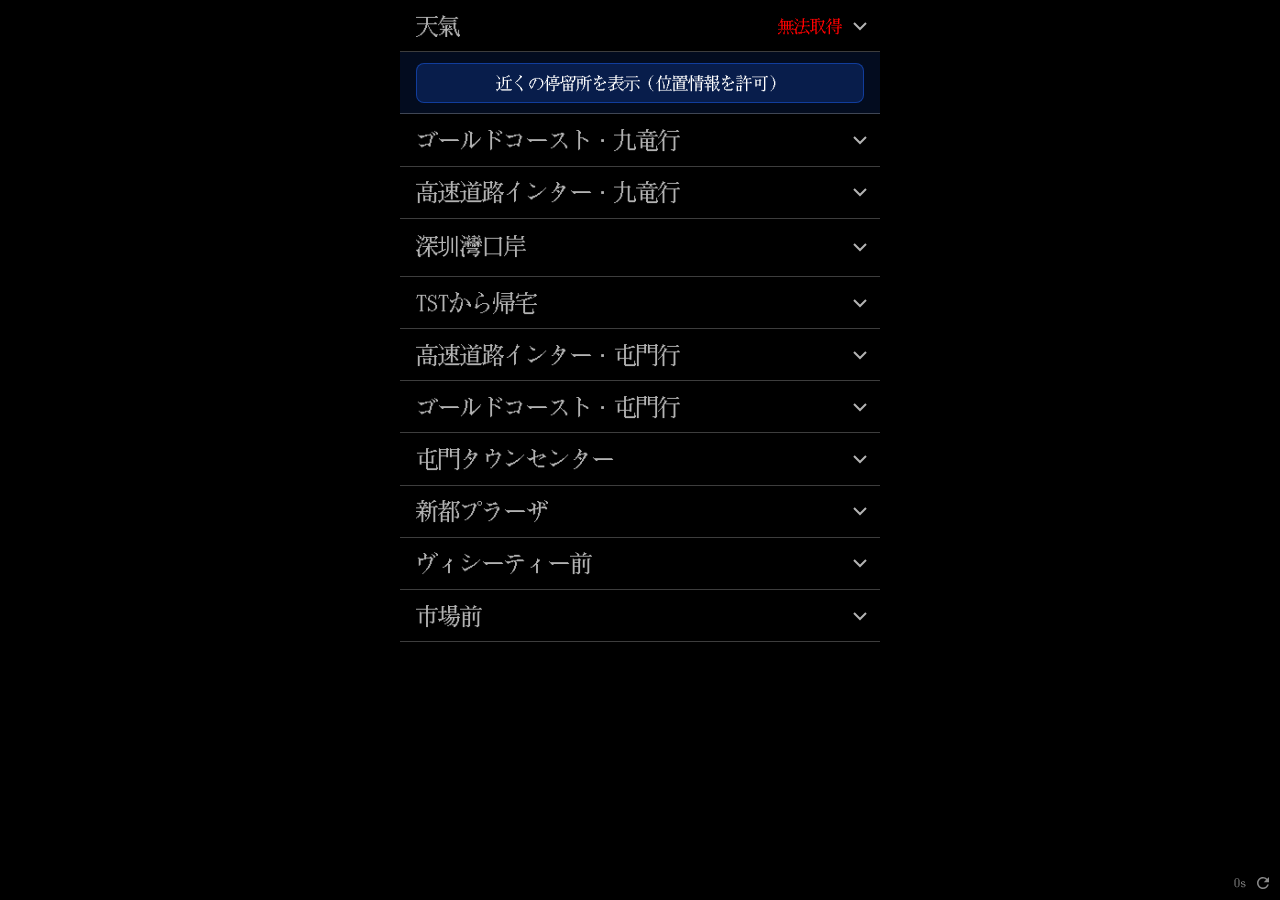
==== index.html @ afcddfb9 "Add debug build number stamp on the home page. Generate build-info.json on deploy and local dev serv" ====
<!DOCTYPE html>
<html lang="ja" data-max-etas="6">
<head>
  <meta charset="UTF-8">
  <meta name="viewport" content="width=device-width, initial-scale=1.0, viewport-fit=cover">
  <meta name="description" content="バス・小巴・接駁・天気。ゴールドコースト周辺の出かけ情報">
  <meta name="theme-color" content="#000000">
  <meta name="apple-mobile-web-app-capable" content="yes">
  <meta name="apple-mobile-web-app-status-bar-style" content="black-translucent">
  <meta name="apple-mobile-web-app-title" content="ゴールドコースト">
  <meta name="mobile-web-app-capable" content="yes">
  <title>ゴールドコースト</title>
  <link rel="manifest" href="manifest.json">
  <link rel="icon" type="image/png" sizes="192x192" href="icons/icon-192.png">
  <link rel="apple-touch-icon" href="icons/apple-touch-icon.png">
  <link rel="stylesheet" href="css/style.css">
</head>
<body>
  <section id="weather-section" class="weather-section" aria-live="polite"></section>

  <div id="location-prompt" class="location-prompt" hidden>
    <button id="location-prompt-btn" type="button" class="location-prompt-btn">
      近くの停留所を表示（位置情報を許可）
    </button>
  </div>

  <main id="groups" class="groups" aria-live="polite"></main>

  <footer class="refresh-bar">
    <span id="refresh-timer" class="refresh-timer">0s</span>
    <button id="refresh-btn" class="refresh-btn" type="button" aria-label="更新">
      <svg width="18" height="18" viewBox="0 0 24 24" fill="currentColor" aria-hidden="true">
        <path d="M17.65 6.35A7.958 7.958 0 0 0 12 4c-4.42 0-7.99 3.58-7.99 8s3.57 8 7.99 8c3.73 0 6.84-2.55 7.73-6h-2.08A5.99 5.99 0 0 1 12 18c-3.31 0-6-2.69-6-6s2.69-6 6-6c1.66 0 3.14.69 4.22 1.78L13 11h7V4l-2.35 2.35z"/>
      </svg>
    </button>
  </footer>

  <span id="build-stamp" class="build-stamp" aria-hidden="true"></span>

  <script src="js/register-sw.js"></script>
  <script src="js/app.js" type="module"></script>
</body>
</html>
---- css/style.css ----
@font-face {
  font-family: 'Hibiya24';
  src: url('../fonts/Hibiya24.ttf') format('truetype');
  font-weight: normal;
  font-style: normal;
  font-display: swap;
}

*,
*::before,
*::after {
  box-sizing: border-box;
}

:root {
  --bg: #000;
  --white: #fff;
  --white-70: rgba(255, 255, 255, 0.7);
  --white-54: rgba(255, 255, 255, 0.54);
  --white-38: rgba(255, 255, 255, 0.38);
  --border: rgba(255, 255, 255, 0.24);
  --kmb: #ff0000;
  --mtr: #0050ff;
  --gmb: #00ff00;
  --nwfb: #ffff00;
  --socif: #00d4ff;
  --scheduled: #1e64ff;
  --error: #ff0000;
  --eta-normal: #ffff80;
  --dest: #f67f02;
  --safe-top: env(safe-area-inset-top, 0px);
  --safe-bottom: env(safe-area-inset-bottom, 0px);
}

html {
  -webkit-text-size-adjust: 100%;
  /* Disable double-tap zoom while preserving pinch-to-zoom */
  touch-action: manipulation;
}

body {
  margin: 0;
  min-height: 100dvh;
  font-family: 'Hibiya24', serif;
  background: var(--bg);
  color: var(--white);
  line-height: 1.2;
  padding-top: var(--safe-top);
  padding-bottom: calc(48px + var(--safe-bottom));
  -webkit-font-smoothing: antialiased;
  overscroll-behavior-y: contain;
}

body.pull-active > :not(.pull-refresh):not(.refresh-bar) {
  transform: translateY(var(--pull-offset, 0));
}

body.pull-release > :not(.pull-refresh):not(.refresh-bar) {
  transition: transform 0.18s ease;
}

.pull-refresh {
  position: fixed;
  top: 0;
  left: 0;
  right: 0;
  z-index: 50;
  display: flex;
  align-items: flex-end;
  justify-content: center;
  height: calc(36px + var(--safe-top));
  padding-bottom: 6px;
  padding-top: var(--safe-top);
  color: var(--white-38);
  pointer-events: none;
  opacity: 0;
}

.pull-refresh.visible {
  opacity: 1;
}

.pull-refresh.ready {
  color: var(--white-70);
}

.pull-refresh-icon {
  transform: rotate(var(--pull-deg, 0deg));
  transform-origin: center;
}

.pull-refresh.refreshing .pull-refresh-icon {
  animation: spin 0.6s linear infinite;
}

.page-nav {
  display: flex;
  justify-content: flex-end;
  padding: 0.5rem 1rem 0;
  border-bottom: 1px solid var(--border);
}

.page-nav--back {
  justify-content: flex-start;
  padding: 0.65rem 1rem;
}

.page-nav-link {
  color: var(--white-54);
  font-size: 16px;
  text-decoration: none;
  -webkit-tap-highlight-color: transparent;
}

.page-nav-link:active {
  color: var(--white-70);
}

.page-nav-link--back {
  display: inline-flex;
  align-items: center;
  gap: 0.15rem;
  padding: 0.15rem 0;
}

.page-nav-back-icon {
  flex-shrink: 0;
}

.groups {
  display: flex;
  flex-direction: column;
}

.location-prompt {
  border-bottom: 1px solid var(--border);
  padding: 0.65rem 1rem;
  background: rgba(30, 100, 255, 0.12);
}

.location-prompt-btn {
  width: 100%;
  border: 1px solid rgba(30, 100, 255, 0.45);
  border-radius: 8px;
  padding: 0.7rem 0.85rem;
  background: rgba(30, 100, 255, 0.2);
  color: var(--white);
  font-family: inherit;
  font-size: 16px;
  text-align: center;
  cursor: pointer;
  -webkit-tap-highlight-color: transparent;
}

.location-prompt-btn:active {
  background: rgba(30, 100, 255, 0.32);
}

.location-prompt-btn:disabled {
  opacity: 0.55;
  cursor: default;
}

.group {
  background: var(--bg);
  border-bottom: 1px solid var(--border);
}

.group-header {
  width: 100%;
  display: flex;
  align-items: center;
  gap: 0.5rem;
  padding: 0.85rem 0.5rem 0.85rem 1rem;
  background: var(--bg);
  border: none;
  color: var(--white-70);
  font-family: inherit;
  font-size: 22px;
  font-weight: normal;
  text-align: left;
  cursor: pointer;
  -webkit-tap-highlight-color: transparent;
}

.group.open .group-header {
  color: var(--white);
}

.group-title {
  flex: 1;
  min-width: 0;
}

.group-trailing {
  display: flex;
  align-items: center;
  gap: 0.35rem;
  flex-shrink: 0;
}

.group-distance {
  font-size: 16px;
  color: var(--white-38);
  white-space: nowrap;
}

.group.open .group-distance {
  color: var(--white-54);
}

.chevron {
  flex-shrink: 0;
  width: 24px;
  height: 24px;
  color: var(--white-70);
  transition: transform 0.2s ease;
}

.group.open .chevron {
  transform: rotate(180deg);
}

.group-body {
  display: none;
}

.group.open .group-body {
  display: block;
}

.show-more-btn {
  display: block;
  width: 100%;
  margin: 0.25rem 0 0.5rem;
  padding: 0.65rem 1rem;
  border: none;
  background: transparent;
  color: var(--white-54);
  font-family: inherit;
  font-size: 16px;
  text-align: center;
  cursor: pointer;
  -webkit-tap-highlight-color: transparent;
}

.show-more-btn:active {
  color: var(--white-70);
}

.eta-table {
  width: 100%;
  table-layout: fixed;
  border-collapse: collapse;
  font-family: inherit;
}

.eta-table td {
  border: none;
  padding: 0.35rem 0.15rem;
  vertical-align: middle;
  text-align: center;
}

.col-route { width: 50px; }
.col-express { width: 46px; }
.col-time { width: 86px; }
.col-mins { width: 26px; }
.col-remark { width: 4.5em; min-width: 72px; }

.route-id {
  font-size: 24px;
  line-height: 1.1;
}

.eta-table td.express-cell {
  position: relative;
  padding: 1px 0;
  font-size: 20px;
}

.express-badge {
  position: absolute;
  inset: 1px 0;
  display: flex;
  align-items: center;
  justify-content: center;
  color: #000;
  line-height: 1.15;
}

.eta-time {
  font-size: 20px;
  font-variant-numeric: tabular-nums;
}

.dest-cell {
  font-size: 18px;
  color: var(--dest);
  text-align: left;
  overflow: hidden;
  padding-left: 2px;
  padding-right: 2px;
}

.dest-scroll {
  display: inline-block;
  white-space: nowrap;
  min-width: 4em;
}

.dest-scroll.scroll {
  animation: dest-bounce 6s ease-in-out infinite;
}

.eta-mins {
  font-size: 22px;
  font-variant-numeric: tabular-nums;
  text-align: right;
  padding-right: 3px;
}

.remark-cell {
  font-size: 18px;
  color: var(--white);
  text-align: right;
  overflow: hidden;
  padding-left: 2px;
}

.remark-scroll {
  display: inline-block;
  white-space: nowrap;
  min-width: 4em;
}

.remark-scroll.scroll {
  animation: remark-bounce 6s ease-in-out infinite;
}

@keyframes dest-bounce {
  0%, 15% { transform: translateX(0); }
  45%, 55% { transform: translateX(var(--scroll-offset, 0)); }
  85%, 100% { transform: translateX(0); }
}

@keyframes remark-bounce {
  0%, 15% { transform: translateX(0); }
  45%, 55% { transform: translateX(var(--scroll-offset, 0)); }
  85%, 100% { transform: translateX(0); }
}

.color-kmb { color: var(--kmb); }
.color-mtr { color: var(--mtr); }
.color-gmb { color: var(--gmb); }
.color-nwfb { color: var(--nwfb); }
.color-socif { color: var(--socif); }

.bg-kmb-express { background: rgba(255, 0, 0, 0.63); }
.bg-kmb-local { background: rgba(0, 0, 255, 0.63); }
.bg-mtr { background: rgba(0, 0, 255, 0.63); }
.bg-gmb { background: rgba(0, 255, 0, 0.63); }
.bg-socif { background: rgba(0, 212, 255, 0.63); }
.bg-nwfb { background: rgba(255, 255, 0, 0.63); }
.bg-airport { background: rgba(246, 127, 2, 0.63); }

.eta-scheduled { color: var(--scheduled); }
.eta-error { color: var(--error); }
.eta-normal { color: var(--eta-normal); }

.loading,
.empty,
.error-msg {
  padding: 1.25rem 1rem;
  text-align: center;
  color: var(--white-54);
  font-size: 18px;
}

.error-msg {
  color: var(--error);
}

.refresh-bar {
  position: fixed;
  bottom: 0;
  left: 0;
  right: 0;
  display: flex;
  align-items: center;
  justify-content: flex-end;
  gap: 8px;
  padding: 8px 8px calc(8px + var(--safe-bottom));
  pointer-events: none;
}

.build-stamp {
  position: fixed;
  left: 8px;
  bottom: calc(8px + var(--safe-bottom));
  font-size: 10px;
  line-height: 1.2;
  color: var(--white-54);
  font-variant-numeric: tabular-nums;
  pointer-events: none;
  z-index: 1;
}

.refresh-timer {
  font-size: 12px;
  color: var(--white-54);
  font-variant-numeric: tabular-nums;
  pointer-events: none;
}

.refresh-btn {
  display: flex;
  align-items: center;
  justify-content: center;
  padding: 0;
  border: none;
  background: none;
  color: var(--white-54);
  cursor: pointer;
  pointer-events: auto;
  -webkit-tap-highlight-color: transparent;
}

.refresh-btn:active {
  color: var(--white-70);
}

.refresh-btn.spinning svg {
  animation: spin 0.6s linear;
}

@keyframes spin {
  to { transform: rotate(360deg); }
}

.weather-section {
  background: var(--bg);
  border-bottom: 1px solid var(--border);
}

.weather-section .group-title {
  flex: 1 1 auto;
  min-width: 0;
  overflow: hidden;
  text-overflow: ellipsis;
  white-space: nowrap;
}

.weather-section .group-trailing {
  flex: 0 0 auto;
  justify-content: flex-end;
}

.weather-preview {
  font-size: 16px;
  color: var(--white-38);
  white-space: nowrap;
  flex-shrink: 0;
}

.weather-section.open .weather-preview {
  color: var(--white-54);
}

.weather-preview-severe {
  color: var(--error);
}

.weather-body .weather-location-en {
  margin: 0;
  padding: 0 1rem;
  font-size: 16px;
  color: var(--white-38);
}

.weather-section > .weather-desc {
  margin: 0;
  padding: 0.35rem 1rem 0.5rem;
  font-size: 18px;
  color: var(--white-70);
  line-height: 1.35;
}

.weather-body .weather-note {
  margin: 0;
  padding: 0.25rem 1rem 0;
  font-size: 14px;
  color: var(--white-38);
}

.weather-loading,
.weather-error {
  padding: 1rem;
}

.weather-summary {
  display: grid;
  grid-template-columns: 1fr 1fr;
  border-top: 1px solid var(--border);
  margin-top: 0.5rem;
}

.weather-stat {
  padding: 0.6rem 1rem;
  border-right: 1px solid var(--border);
  border-bottom: 1px solid var(--border);
}

.weather-stat:nth-child(2n) {
  border-right: none;
}

.weather-stat-label {
  font-size: 14px;
  color: var(--white-38);
}

.weather-stat-value {
  margin-top: 0.15rem;
  font-size: 22px;
  font-variant-numeric: tabular-nums;
  color: var(--white);
}

.weather-stat-emphasis .weather-stat-value {
  color: var(--eta-normal);
}

.weather-details {
  padding: 0.55rem 1rem 0.75rem;
}

.weather-detail-row {
  display: flex;
  gap: 0.75rem;
  justify-content: space-between;
  align-items: flex-start;
  padding: 0.2rem 0;
  font-size: 16px;
}

.weather-detail-label {
  flex-shrink: 0;
  color: var(--white-54);
}

.weather-detail-value {
  text-align: right;
  color: var(--white-70);
}

.weather-warnings {
  margin-top: 0.45rem;
  padding-top: 0.45rem;
  border-top: 1px solid var(--border);
}

.weather-warn-chips {
  display: flex;
  flex-wrap: wrap;
  gap: 0.35rem;
  margin-top: 0.35rem;
}

.weather-warn-chip {
  font-size: 15px;
  color: var(--white-70);
}

.weather-warn-chip-clear {
  color: var(--white-38);
}

.weather-warn-chip-severe {
  color: var(--error);
}

.weather-alert-list {
  margin: 0.35rem 0 0;
  padding-left: 1.1rem;
  font-size: 14px;
  color: var(--white-54);
  line-height: 1.35;
}

.weather-meta {
  display: flex;
  flex-wrap: wrap;
  gap: 0.5rem 1rem;
  margin-top: 0.5rem;
  font-size: 12px;
  color: var(--white-38);
}

.weather-meta-partial {
  color: var(--dest);
}

.eta-row-clickable {
  cursor: pointer;
  -webkit-tap-highlight-color: transparent;
}

.eta-row-clickable:active {
  background: rgba(255, 255, 255, 0.06);
}

/* Bus route detail page — content fills to screen bottom; safe area is scroll padding only */
.bus-detail-page {
  display: flex;
  flex-direction: column;
  height: 100dvh;
  overflow: hidden;
  padding-top: var(--safe-top);
  padding-bottom: 0;
}

.bus-detail-header {
  flex-shrink: 0;
  border-bottom: 1px solid var(--border);
}

.bus-detail-nav {
  justify-content: space-between;
  align-items: center;
  border-bottom: none;
  gap: 0.75rem;
  padding-bottom: 0;
}

.bus-detail-actions {
  display: flex;
  align-items: center;
  gap: 0.9rem;
}

.bus-detail-title {
  margin: 0;
  padding: 0.35rem 1rem 0.75rem;
  font-size: 18px;
  font-weight: normal;
  color: var(--white);
  line-height: 1.3;
}

.bus-detail-action-btn {
  display: inline-flex;
  align-items: center;
  border: none;
  background: none;
  padding: 0.15rem 0;
  font: inherit;
  cursor: pointer;
  -webkit-tap-highlight-color: transparent;
}

.bus-map-wrap {
  position: relative;
  flex-shrink: 0;
  z-index: 1;
  border-bottom: 1px solid var(--border);
}

.bus-map {
  height: 33vh;
  min-height: 180px;
  max-height: 280px;
}

.bus-map-locate-btn {
  position: absolute;
  right: 10px;
  bottom: 30px;
  z-index: 1000;
  display: flex;
  align-items: center;
  justify-content: center;
  width: 36px;
  height: 36px;
  padding: 0;
  border: none;
  border-radius: 50%;
  background: rgba(0, 0, 0, 0.72);
  color: var(--white);
  box-shadow: 0 1px 4px rgba(0, 0, 0, 0.45);
  cursor: pointer;
  -webkit-tap-highlight-color: transparent;
}

.bus-map-locate-btn:active {
  background: rgba(40, 40, 40, 0.92);
}

.bus-map-locate-btn:disabled {
  opacity: 0.55;
  cursor: default;
}

.bus-map .leaflet-control-attribution {
  background: rgba(0, 0, 0, 0.65);
  color: var(--white-54);
}

.bus-map .leaflet-control-attribution img {
  vertical-align: middle;
  margin-right: 4px;
}

.bus-map .leaflet-control-attribution a {
  color: var(--white-70);
}

.bus-stops {
  flex: 1;
  min-height: 0;
  overflow-y: auto;
  -webkit-overflow-scrolling: touch;
  overscroll-behavior: contain;
  display: flex;
  flex-direction: column;
  padding-bottom: calc(40px + var(--safe-bottom));
}

.bus-stop {
  border-bottom: 1px solid var(--border);
  background: var(--bg);
}

.bus-stop-current {
  background: rgba(30, 100, 255, 0.15);
}

.bus-stop-closest {
  background: rgba(0, 200, 80, 0.1);
}

.bus-stop-next:not(.bus-stop-closest) {
  background: rgba(0, 200, 80, 0.08);
}

.bus-stop-header {
  width: 100%;
  display: flex;
  align-items: center;
  gap: 0.75rem;
  padding: 0.65rem 0.75rem 0.65rem 1rem;
  border: none;
  background: transparent;
  color: var(--white);
  font-family: inherit;
  text-align: left;
  cursor: pointer;
  -webkit-tap-highlight-color: transparent;
}

.bus-stop-num {
  flex-shrink: 0;
  width: 32px;
  height: 32px;
  display: flex;
  align-items: center;
  justify-content: center;
  border-radius: 50%;
  border: 2px solid rgba(255, 255, 255, 0.35);
  background: rgba(255, 255, 255, 0.12);
  font-size: 14px;
  font-weight: bold;
  color: var(--white-70);
}

.bus-stop-num-current {
  border-color: #4d9fff;
  background: var(--scheduled);
  color: var(--white);
}

.bus-stop-num-closest,
.bus-stop-num-next {
  border-color: #4dff80;
  background: #00a040;
  color: var(--white);
}

.bus-stop-info {
  flex: 1;
  min-width: 0;
}

.bus-stop-badges {
  display: flex;
  gap: 0.35rem;
  margin-bottom: 0.15rem;
}

.bus-stop-badge {
  display: inline-block;
  padding: 0.1rem 0.4rem;
  border-radius: 4px;
  font-size: 10px;
  font-weight: bold;
  color: var(--white);
}

.bus-stop-badge-current {
  background: var(--scheduled);
}

.bus-stop-badge-closest,
.bus-stop-badge-next {
  background: #00a040;
}

.bus-stop-name {
  display: block;
  font-size: 16px;
  line-height: 1.3;
  color: var(--white-70);
}

.bus-timetable-panel {
  flex-shrink: 0;
  padding: 0.75rem 1rem 0.85rem;
  border-bottom: 1px solid var(--border);
  background: rgba(255, 255, 255, 0.04);
}

.bus-timetable-panel-head {
  display: flex;
  align-items: baseline;
  justify-content: space-between;
  gap: 0.75rem;
  margin-bottom: 0.5rem;
}

.bus-timetable-title {
  margin: 0;
  font-size: 14px;
  color: var(--white);
}

.bus-timetable-subtitle {
  font-size: 12px;
  color: var(--white-54);
}

.bus-timetable-list {
  display: grid;
  gap: 0.35rem;
}

.bus-timetable-row {
  display: grid;
  grid-template-columns: minmax(0, 1fr) auto;
  gap: 0.75rem;
  padding: 0.4rem 0.5rem;
  border-radius: 8px;
  background: rgba(255, 255, 255, 0.05);
  font-size: 14px;
}

.bus-timetable-range {
  color: var(--white);
  font-variant-numeric: tabular-nums;
}

.bus-timetable-headway {
  color: #ffde59;
  font-variant-numeric: tabular-nums;
}

.bus-stop-current .bus-stop-name,
.bus-stop-closest .bus-stop-name,
.bus-stop-next .bus-stop-name {
  color: var(--white);
  font-weight: bold;
}

.bus-stop-chevron {
  flex-shrink: 0;
  width: 20px;
  height: 20px;
  color: var(--white-54);
  transition: transform 0.2s ease;
}

.bus-stop.open .bus-stop-chevron {
  transform: rotate(180deg);
}

.bus-stop-body {
  padding: 0 0.75rem 0.75rem 3.75rem;
}

.bus-stop-empty {
  padding: 0.75rem 0;
  color: var(--white-54);
  font-size: 14px;
}

.bus-eta-item {
  display: flex;
  align-items: center;
  gap: 0.5rem;
  margin-top: 0.35rem;
  padding: 0.5rem 0.65rem;
  border-radius: 8px;
  border: 1px solid rgba(255, 255, 255, 0.2);
  background: rgba(255, 255, 255, 0.08);
  font-size: 14px;
}

.bus-eta-item.eta-scheduled {
  border-color: var(--scheduled);
  background: rgba(30, 100, 255, 0.2);
}

.bus-eta-item.eta-error {
  border-color: var(--error);
  background: rgba(255, 0, 0, 0.15);
}

.bus-eta-mins {
  flex-shrink: 0;
  min-width: 50px;
  padding: 0.2rem 0.4rem;
  border-radius: 6px;
  background: #c0c000;
  color: #000;
  font-size: 16px;
  font-weight: bold;
  text-align: center;
}

.bus-eta-item.eta-scheduled .bus-eta-mins {
  background: var(--scheduled);
  color: var(--white);
}

.bus-eta-item.eta-error .bus-eta-mins {
  background: var(--error);
  color: var(--white);
}

.bus-eta-remark {
  flex: 1;
  min-width: 0;
  color: var(--white-70);
}

.bus-eta-item.eta-error .bus-eta-remark {
  color: #ff8080;
}

.bus-eta-location {
  flex: 1;
  min-width: 0;
  color: var(--white-70);
  font-size: 12px;
  white-space: nowrap;
  overflow: hidden;
  text-overflow: ellipsis;
}

.bus-eta-time {
  flex-shrink: 0;
  color: var(--white-54);
  font-variant-numeric: tabular-nums;
}

.bus-user-marker-wrap {
  background: transparent;
  border: none;
}

.bus-user-marker {
  display: block;
  width: 14px;
  height: 14px;
  border-radius: 50%;
  background: #1e64ff;
  border: 2px solid var(--white);
  box-shadow: 0 0 0 4px rgba(30, 100, 255, 0.35);
}

.bus-vehicle-marker-wrap {
  background: transparent;
  border: none;
}

.bus-vehicle-marker {
  position: relative;
  display: block;
  width: 28px;
  height: 28px;
  filter: drop-shadow(0 1px 3px rgba(0, 0, 0, 0.45));
}

.bus-vehicle-icon {
  display: block;
  width: 28px;
  height: 28px;
  fill: #ffb020;
  stroke: var(--white);
  stroke-width: 1.2;
}

.bus-vehicle-marker.eta-scheduled .bus-vehicle-icon {
  fill: var(--scheduled);
}

.bus-vehicle-marker.eta-error .bus-vehicle-icon {
  fill: #888;
}

.bus-vehicle-num {
  position: absolute;
  top: -3px;
  right: -5px;
  min-width: 14px;
  height: 14px;
  padding: 0 3px;
  border-radius: 7px;
  border: 1.5px solid var(--white);
  background: rgba(0, 0, 0, 0.82);
  color: var(--white);
  font-family: 'Hibiya24', serif;
  font-size: 9px;
  font-weight: bold;
  line-height: 11px;
  text-align: center;
}

.bus-marker-wrap {
  background: transparent;
  border: none;
}

.bus-marker {
  display: flex;
  align-items: center;
  justify-content: center;
  width: 28px;
  height: 28px;
  border-radius: 50%;
  border: 2px solid rgba(255, 255, 255, 0.5);
  background: rgba(80, 80, 80, 0.9);
  color: var(--white);
  font-family: 'Hibiya24', serif;
  font-size: 12px;
  font-weight: bold;
  box-shadow: 0 1px 4px rgba(0, 0, 0, 0.5);
}

.bus-marker-current {
  border-color: #4d9fff;
  background: var(--scheduled);
}

.bus-marker-closest {
  border-color: #4dff80;
  background: #00a040;
}

.leaflet-tooltip {
  font-family: 'Hibiya24', serif;
  font-size: 13px;
  background: rgba(0, 0, 0, 0.85);
  color: var(--white);
  border: 1px solid var(--border);
  border-radius: 4px;
}

.bus-map .bus-stop-tooltip.leaflet-tooltip-top {
  margin-top: 0;
}

.bus-map .bus-stop-tooltip.leaflet-tooltip-top:before {
  border-top-color: rgba(0, 0, 0, 0.85);
}

@media (min-width: 480px) {
  .page-nav,
  .weather-section,
  .location-prompt,
  .groups,
  .bus-detail-header,
  .bus-map-wrap,
  .bus-stops {
    max-width: 480px;
    margin-left: auto;
    margin-right: auto;
  }
}
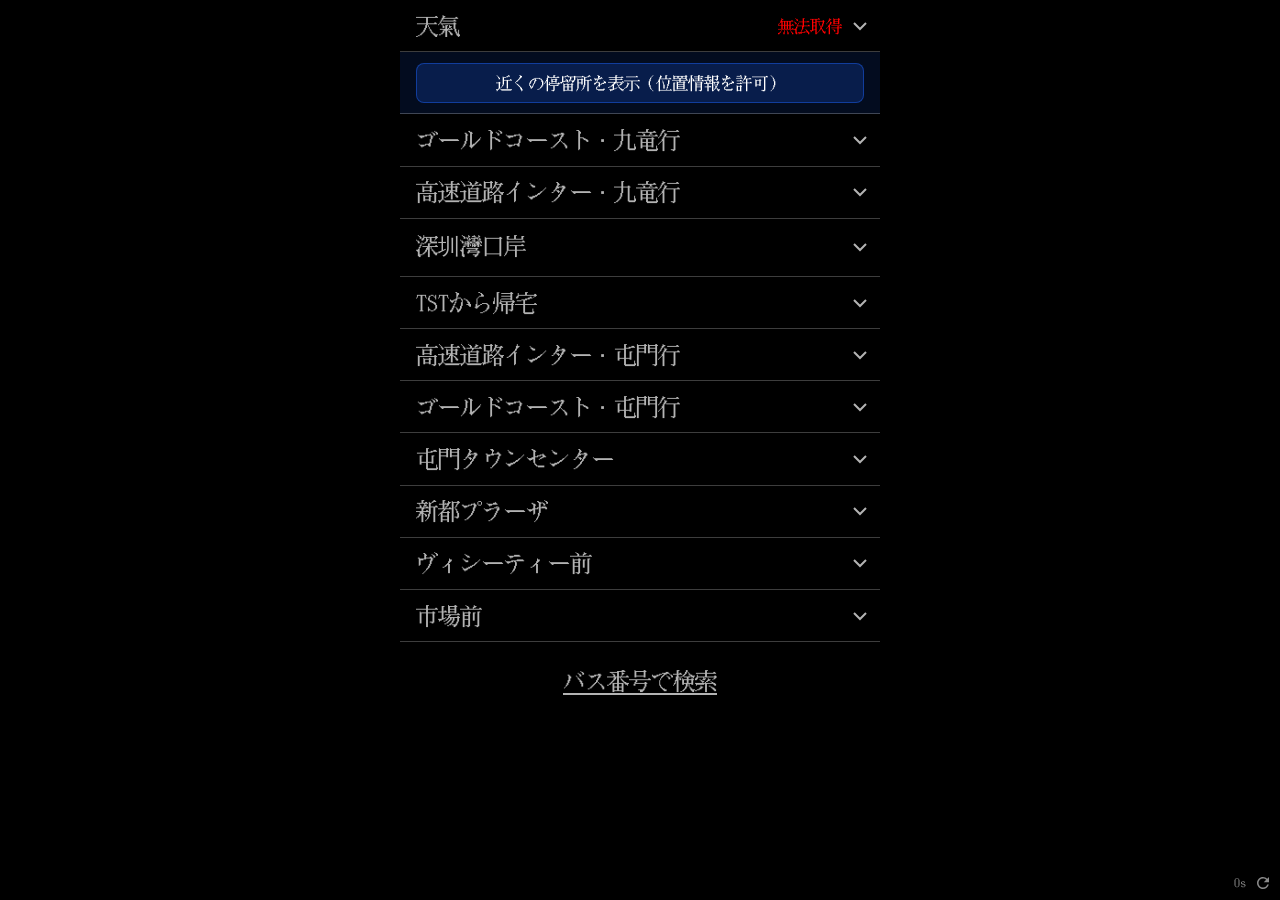
==== commit 9a647f9b: "Add bus route search with multi-operator index and durable caching. Introduce a dedicated search pag" ====
--- a/index.html
+++ b/index.html
@@ -26,6 +26,12 @@
 
   <main id="groups" class="groups" aria-live="polite"></main>
 
+  <div class="route-search-bar">
+    <a href="search.html" class="route-search-open-btn">
+      バス番号で検索
+    </a>
+  </div>
+
   <footer class="refresh-bar">
     <span id="refresh-timer" class="refresh-timer">0s</span>
     <button id="refresh-btn" class="refresh-btn" type="button" aria-label="更新">
@@ -35,7 +41,7 @@
     </button>
   </footer>
 
-  <span id="build-stamp" class="build-stamp" aria-hidden="true"></span>
+  <span id="build-stamp" class="build-stamp" data-build="0" aria-hidden="true"></span>
 
   <script src="js/register-sw.js"></script>
   <script src="js/app.js" type="module"></script>
--- a/css/style.css
+++ b/css/style.css
@@ -222,11 +222,24 @@
 }
 
 .group-body {
-  display: none;
+  display: grid;
+  grid-template-rows: 0fr;
+  transition: grid-template-rows 0.28s ease-out;
 }
 
 .group.open .group-body {
-  display: block;
+  grid-template-rows: 1fr;
+}
+
+.group-body-inner {
+  overflow: hidden;
+  min-height: 0;
+}
+
+@media (prefers-reduced-motion: reduce) {
+  .group-body {
+    transition: none;
+  }
 }
 
 .show-more-btn {
@@ -266,7 +279,7 @@
 .col-express { width: 46px; }
 .col-time { width: 86px; }
 .col-mins { width: 26px; }
-.col-remark { width: 4.5em; min-width: 72px; }
+.col-remark { width: 5.5em; min-width: 88px; }
 
 .route-id {
   font-size: 24px;
@@ -601,6 +614,27 @@
   color: var(--dest);
 }
 
+.weather-hko-btn {
+  display: block;
+  width: 100%;
+  margin: 0;
+  padding: 0.75rem 1rem;
+  border: none;
+  border-top: 1px solid var(--border);
+  background: transparent;
+  color: var(--white-54);
+  font-family: inherit;
+  font-size: 16px;
+  text-align: center;
+  text-decoration: none;
+  cursor: pointer;
+  -webkit-tap-highlight-color: transparent;
+}
+
+.weather-hko-btn:active {
+  color: var(--white-70);
+}
+
 .eta-row-clickable {
   cursor: pointer;
   -webkit-tap-highlight-color: transparent;
@@ -822,30 +856,131 @@
   color: var(--white-70);
 }
 
-.bus-timetable-panel {
-  flex-shrink: 0;
-  padding: 0.75rem 1rem 0.85rem;
-  border-bottom: 1px solid var(--border);
-  background: rgba(255, 255, 255, 0.04);
+.bus-timetable-dialog {
+  border: none;
+  padding: 0;
+  background: transparent;
+  color: inherit;
+  width: 100%;
+  max-width: none;
+  height: 100%;
+  max-height: none;
+  margin: 0;
+  overflow: hidden;
+}
+
+.bus-timetable-dialog[open] {
+  display: flex;
+  flex-direction: column;
+  justify-content: flex-end;
+  padding-top: max(0.75rem, var(--safe-top));
+  padding-bottom: max(0.75rem, var(--safe-bottom));
+}
+
+.bus-timetable-dialog::backdrop {
+  background: rgba(0, 0, 0, 0.72);
+}
+
+.bus-timetable-sheet {
+  display: flex;
+  flex-direction: column;
+  width: 100%;
+  height: min(
+    88dvh,
+    calc(100dvh - 1.5rem - var(--safe-top) - var(--safe-bottom))
+  );
+  max-height: min(
+    88dvh,
+    calc(100dvh - 1.5rem - var(--safe-top) - var(--safe-bottom))
+  );
+  border: 1px solid var(--border);
+  border-radius: 14px;
+  background: var(--bg);
+  overflow: hidden;
+  box-shadow: 0 -10px 40px rgba(0, 0, 0, 0.45);
 }
 
 .bus-timetable-panel-head {
   display: flex;
-  align-items: baseline;
+  align-items: flex-start;
   justify-content: space-between;
   gap: 0.75rem;
-  margin-bottom: 0.5rem;
+  flex-shrink: 0;
+  padding: 0.85rem 0.85rem 0.65rem 1rem;
+  border-bottom: 1px solid var(--border);
+}
+
+.bus-timetable-panel-titles {
+  display: flex;
+  flex-direction: column;
+  gap: 0.15rem;
+  min-width: 0;
 }
 
 .bus-timetable-title {
   margin: 0;
-  font-size: 14px;
+  font-size: 16px;
   color: var(--white);
 }
 
 .bus-timetable-subtitle {
   font-size: 12px;
   color: var(--white-54);
+}
+
+.bus-timetable-close {
+  display: flex;
+  align-items: center;
+  justify-content: center;
+  flex-shrink: 0;
+  width: 32px;
+  height: 32px;
+  margin: -0.15rem -0.15rem 0 0;
+  padding: 0;
+  border: none;
+  border-radius: 50%;
+  background: rgba(255, 255, 255, 0.08);
+  color: var(--white-70);
+  cursor: pointer;
+  -webkit-tap-highlight-color: transparent;
+}
+
+.bus-timetable-close:active {
+  background: rgba(255, 255, 255, 0.16);
+  color: var(--white);
+}
+
+.bus-timetable-body {
+  flex: 1;
+  min-height: 0;
+  overflow-y: auto;
+  -webkit-overflow-scrolling: touch;
+  overscroll-behavior: contain;
+  padding: 0.75rem 1rem;
+}
+
+.bus-timetable-section + .bus-timetable-section {
+  margin-top: 1.1rem;
+  padding-top: 0.9rem;
+  border-top: 1px solid var(--border);
+}
+
+.bus-timetable-section-title {
+  margin: 0 0 0.55rem;
+  font-size: 15px;
+  font-weight: normal;
+  color: #ffde59;
+}
+
+.bus-timetable-subsection-title {
+  margin: 0.75rem 0 0.45rem;
+  font-size: 13px;
+  font-weight: normal;
+  color: var(--white-70);
+}
+
+.bus-timetable-section-title + .bus-timetable-subsection-title {
+  margin-top: 0;
 }
 
 .bus-timetable-list {
@@ -863,6 +998,15 @@
   font-size: 14px;
 }
 
+.bus-timetable-row--current {
+  background: rgba(255, 222, 89, 0.12);
+  box-shadow: inset 0 0 0 1px #ffde59;
+}
+
+.bus-timetable-row--current .bus-timetable-range {
+  color: #ffde59;
+}
+
 .bus-timetable-range {
   color: var(--white);
   font-variant-numeric: tabular-nums;
@@ -893,7 +1037,28 @@
 }
 
 .bus-stop-body {
+  display: grid;
+  grid-template-rows: 0fr;
+  transition: grid-template-rows 0.28s ease-out;
+}
+
+.bus-stop.open .bus-stop-body {
+  grid-template-rows: 1fr;
+}
+
+.bus-stop-body-inner {
+  overflow: hidden;
+  min-height: 0;
+}
+
+.bus-stop.open .bus-stop-body-inner {
   padding: 0 0.75rem 0.75rem 3.75rem;
+}
+
+@media (prefers-reduced-motion: reduce) {
+  .bus-stop-body {
+    transition: none;
+  }
 }
 
 .bus-stop-empty {
@@ -964,6 +1129,17 @@
   white-space: nowrap;
   overflow: hidden;
   text-overflow: ellipsis;
+}
+
+.bus-eta-stops-left {
+  flex-shrink: 0;
+  padding: 0.1rem 0.35rem;
+  border-radius: 4px;
+  background: rgba(255, 255, 255, 0.12);
+  color: var(--white-54);
+  font-size: 11px;
+  font-variant-numeric: tabular-nums;
+  line-height: 1.2;
 }
 
 .bus-eta-time {
@@ -1083,16 +1259,293 @@
   border-top-color: rgba(0, 0, 0, 0.85);
 }
 
+.bus-map .bus-stop-tooltip.leaflet-tooltip-top:before {
+  border-top-color: rgba(0, 0, 0, 0.85);
+}
+
+.route-search-bar {
+  display: flex;
+  justify-content: center;
+  padding: 1.25rem 1rem 0.5rem;
+}
+
+.route-search-open-btn {
+  display: inline-block;
+  border: none;
+  border-radius: 0;
+  padding: 0.35rem 0.5rem;
+  background: none;
+  color: var(--white-70);
+  font-family: inherit;
+  font-size: 22px;
+  line-height: 1.2;
+  text-align: center;
+  text-decoration: underline;
+  text-underline-offset: 0.2em;
+  cursor: pointer;
+  -webkit-tap-highlight-color: transparent;
+}
+
+.route-search-open-btn:active {
+  color: var(--white);
+}
+
+body.route-search-page {
+  display: flex;
+  flex-direction: column;
+  min-height: 100dvh;
+  padding-bottom: 0;
+}
+
+.route-search-page .route-search-header {
+  flex-shrink: 0;
+  border-bottom: 1px solid var(--border);
+}
+
+.route-search-page .route-search-header .page-nav {
+  border-bottom: none;
+  padding-bottom: 0;
+}
+
+.route-search-page .route-search-input {
+  margin: 0 1rem 0.75rem;
+  padding: 0.65rem 0.75rem;
+  border: 1px solid var(--border);
+  border-radius: 8px;
+  font-size: 32px;
+  letter-spacing: 0.06em;
+  color: var(--white);
+  text-align: center;
+  white-space: nowrap;
+  overflow-x: auto;
+  overflow-y: hidden;
+  -webkit-overflow-scrolling: touch;
+}
+
+.route-search-input--empty {
+  font-size: 16px;
+  letter-spacing: normal;
+  color: var(--white-38);
+}
+
+.route-search-main {
+  flex: 1;
+  min-height: 0;
+  display: flex;
+  flex-direction: column;
+  overflow: hidden;
+  padding-bottom: calc(var(--route-search-keyboard-height) + var(--safe-bottom));
+}
+
+.route-search-results {
+  list-style: none;
+  margin: 0;
+  padding: 0;
+  overflow-y: auto;
+  flex: 1;
+  min-height: 0;
+  -webkit-overflow-scrolling: touch;
+  overscroll-behavior: contain;
+}
+
+.route-search-hint {
+  padding: 1.25rem 1rem;
+  text-align: center;
+  color: var(--white-54);
+  font-size: 16px;
+}
+
+.route-search-result {
+  width: 100%;
+  display: flex;
+  align-items: center;
+  gap: 0.75rem;
+  padding: 0.8rem 1rem;
+  border: none;
+  border-bottom: 1px solid var(--border);
+  background: var(--bg);
+  color: var(--white);
+  font-family: inherit;
+  text-align: left;
+  cursor: pointer;
+  -webkit-tap-highlight-color: transparent;
+}
+
+.route-search-result:active,
+.route-search-result--loading {
+  background: rgba(255, 255, 255, 0.06);
+}
+
+.route-search-result-id {
+  flex-shrink: 0;
+  display: flex;
+  flex-direction: column;
+  align-items: center;
+  gap: 0.1rem;
+  min-width: 3.5rem;
+}
+
+.route-search-result-route {
+  font-size: 24px;
+  line-height: 1.1;
+}
+
+.route-search-result-meta {
+  flex: 1;
+  min-width: 0;
+  display: flex;
+  flex-direction: column;
+  gap: 0.15rem;
+}
+
+.route-search-result-op {
+  font-size: 12px;
+  color: var(--white-38);
+  line-height: 1.1;
+  white-space: nowrap;
+}
+
+.route-search-result-dest-row {
+  display: flex;
+  align-items: center;
+  gap: 0.4rem;
+  min-width: 0;
+}
+
+.route-search-result-dest {
+  font-size: 16px;
+  color: var(--dest);
+  white-space: nowrap;
+  overflow: hidden;
+  text-overflow: ellipsis;
+  min-width: 0;
+}
+
+.route-search-result-tag {
+  flex-shrink: 0;
+  padding: 0.1rem 0.35rem;
+  border-radius: 4px;
+  background: rgba(255, 255, 0, 0.25);
+  color: var(--nwfb);
+  font-size: 12px;
+  line-height: 1.2;
+  white-space: nowrap;
+}
+
+.route-search-result-orig {
+  font-size: 13px;
+  color: var(--white-54);
+  white-space: nowrap;
+  overflow: hidden;
+  text-overflow: ellipsis;
+}
+
+.route-search-keyboard {
+  --route-search-key-height: 52px;
+  --route-search-keyboard-rows: 4;
+  --route-search-keyboard-height: calc(var(--route-search-key-height) * var(--route-search-keyboard-rows));
+  position: fixed;
+  left: 0;
+  right: 0;
+  bottom: 0;
+  z-index: 10;
+  display: flex;
+  box-sizing: border-box;
+  height: calc(var(--route-search-keyboard-height) + var(--safe-bottom));
+  padding-bottom: var(--safe-bottom);
+  border-top: 1px solid var(--border);
+  background: #1a1a1a;
+}
+
+.route-search-keyboard-num {
+  flex: 3;
+  display: grid;
+  grid-template-columns: repeat(3, 1fr);
+  grid-template-rows: repeat(4, var(--route-search-key-height));
+}
+
+.route-search-keyboard-alpha {
+  flex: 2;
+  display: grid;
+  grid-template-columns: repeat(2, 1fr);
+  grid-auto-rows: var(--route-search-key-height);
+  align-content: start;
+  max-height: var(--route-search-keyboard-height);
+  overflow-y: auto;
+  overflow-x: hidden;
+  -webkit-overflow-scrolling: touch;
+  overscroll-behavior: contain;
+  border-left: 1px solid var(--border);
+}
+
+.route-search-keyboard-alpha--empty {
+  background: #111;
+}
+
+.route-search-key {
+  display: flex;
+  align-items: center;
+  justify-content: center;
+  min-height: var(--route-search-key-height);
+  height: var(--route-search-key-height);
+  border: none;
+  border-right: 1px solid var(--border);
+  border-bottom: 1px solid var(--border);
+  background: #111;
+  color: var(--white);
+  font-family: inherit;
+  font-size: 22px;
+  cursor: pointer;
+  -webkit-tap-highlight-color: transparent;
+}
+
+.route-search-keyboard-num .route-search-key:nth-last-child(-n+3) {
+  background: #1c1c1c;
+}
+
+.route-search-key:active {
+  background: #2a2a2a;
+}
+
+.route-search-keyboard--disabled {
+  opacity: 0.45;
+  pointer-events: none;
+}
+
+.route-search-key--clear {
+  font-size: 15px;
+  color: var(--white-70);
+}
+
+.route-search-key--backspace {
+  color: var(--white-70);
+}
+
+.route-search-key--backspace svg {
+  display: block;
+}
+
 @media (min-width: 480px) {
   .page-nav,
   .weather-section,
+  .route-search-bar,
   .location-prompt,
   .groups,
   .bus-detail-header,
   .bus-map-wrap,
-  .bus-stops {
+  .bus-stops,
+  .route-search-page .route-search-header,
+  .route-search-main {
     max-width: 480px;
     margin-left: auto;
     margin-right: auto;
   }
-}
+
+  .route-search-keyboard {
+    left: 50%;
+    right: auto;
+    transform: translateX(-50%);
+    width: min(100%, 480px);
+    max-width: 480px;
+  }
+}
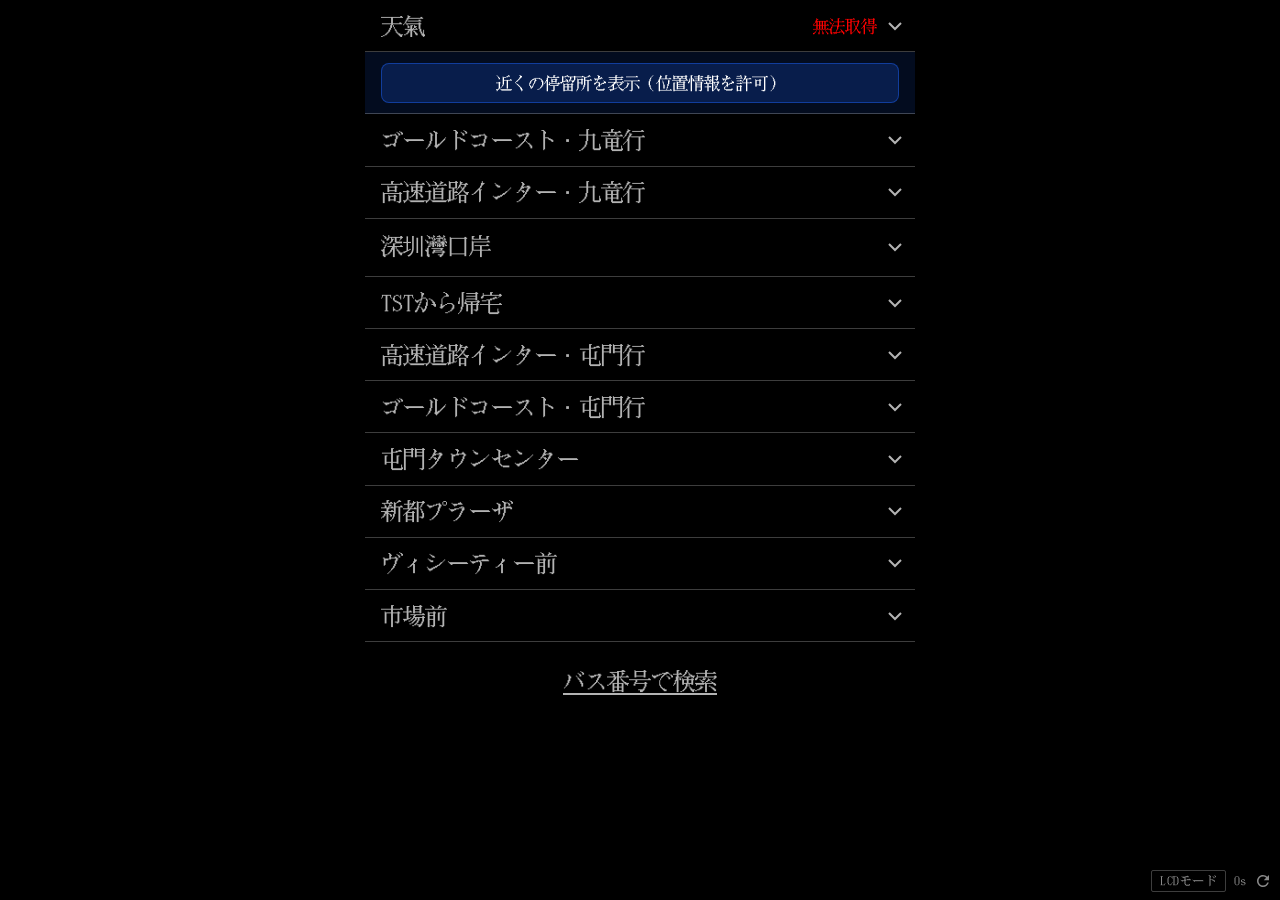
==== commit 5ea7d42f: "Add LCD light theme toggle with full-app moiré panel styling. Persist dark/LCD choice across pages a" ====
--- a/index.html
+++ b/index.html
@@ -5,6 +5,18 @@
   <meta name="viewport" content="width=device-width, initial-scale=1.0, viewport-fit=cover">
   <meta name="description" content="バス・小巴・接駁・天気。ゴールドコースト周辺の出かけ情報">
   <meta name="theme-color" content="#000000">
+  <script>
+    (function () {
+      try {
+        var t = localStorage.getItem('homedashboard-theme');
+        if (t === 'lcd' || t === 'dark') {
+          document.documentElement.dataset.theme = t;
+          var meta = document.querySelector('meta[name="theme-color"]');
+          if (meta) meta.content = t === 'lcd' ? '#b8c4ae' : '#000000';
+        }
+      } catch (e) {}
+    })();
+  </script>
   <meta name="apple-mobile-web-app-capable" content="yes">
   <meta name="apple-mobile-web-app-status-bar-style" content="black-translucent">
   <meta name="apple-mobile-web-app-title" content="ゴールドコースト">
@@ -33,6 +45,7 @@
   </div>
 
   <footer class="refresh-bar">
+    <button id="theme-btn" type="button" class="theme-btn" aria-pressed="false">LCD</button>
     <span id="refresh-timer" class="refresh-timer">0s</span>
     <button id="refresh-btn" class="refresh-btn" type="button" aria-label="更新">
       <svg width="18" height="18" viewBox="0 0 24 24" fill="currentColor" aria-hidden="true">
--- a/css/style.css
+++ b/css/style.css
@@ -13,6 +13,14 @@
 }
 
 :root {
+  --safe-top: env(safe-area-inset-top, 0px);
+  --safe-bottom: env(safe-area-inset-bottom, 0px);
+  --app-max-width: 550px;
+}
+
+html[data-theme="dark"],
+html:not([data-theme]) {
+  color-scheme: dark;
   --bg: #000;
   --white: #fff;
   --white-70: rgba(255, 255, 255, 0.7);
@@ -28,14 +36,130 @@
   --error: #ff0000;
   --eta-normal: #ffff80;
   --dest: #f67f02;
-  --safe-top: env(safe-area-inset-top, 0px);
-  --safe-bottom: env(safe-area-inset-bottom, 0px);
+  --badge-fg: #000;
+  --badge-kmb-express: rgba(255, 0, 0, 0.63);
+  --badge-kmb-local: rgba(0, 0, 255, 0.63);
+  --badge-mtr: rgba(0, 0, 255, 0.63);
+  --badge-gmb: rgba(0, 255, 0, 0.63);
+  --badge-socif: rgba(0, 212, 255, 0.63);
+  --badge-nwfb: rgba(255, 255, 0, 0.63);
+  --badge-airport: rgba(246, 127, 2, 0.63);
+  --loc-prompt-bg: rgba(30, 100, 255, 0.12);
+  --loc-prompt-border: rgba(30, 100, 255, 0.45);
+  --loc-prompt-btn-bg: rgba(30, 100, 255, 0.2);
+  --loc-prompt-btn-bg-active: rgba(30, 100, 255, 0.32);
+  --on-accent: #fff;
+  --stop-current-fill: #1e64ff;
+  --stop-current-edge: #4d9fff;
+  --stop-current-row-bg: rgba(30, 100, 255, 0.15);
+  --stop-proximity-fill: #00a040;
+  --stop-proximity-edge: #4dff80;
+  --stop-proximity-row-bg: rgba(0, 200, 80, 0.1);
+  --stop-proximity-row-bg-soft: rgba(0, 200, 80, 0.08);
+  --marker-default-fill: rgba(80, 80, 80, 0.9);
+  --marker-default-edge: rgba(255, 255, 255, 0.5);
+  --stop-num-default-fill: rgba(255, 255, 255, 0.12);
+  --stop-num-default-edge: rgba(255, 255, 255, 0.35);
+  --tooltip-bg: rgba(0, 0, 0, 0.85);
+  --tooltip-fg: #fff;
+  --tooltip-arrow: rgba(0, 0, 0, 0.85);
+  --chip-on-dark-bg: rgba(0, 0, 0, 0.82);
+  --map-control-bg: rgba(0, 0, 0, 0.72);
+  --map-control-fg: #fff;
+}
+
+html[data-theme="lcd"] {
+  color-scheme: light;
+  --bg-base: #b8c4ae;
+  --bg: transparent;
+  --white: #1c261a;
+  --white-70: #2a3528;
+  --white-54: #3f4a3c;
+  --white-38: #5a6456;
+  --border: rgba(28, 38, 26, 0.32);
+  --kmb: #8f1818;
+  --mtr: #1a4090;
+  --gmb: #0f6020;
+  --nwfb: #5c5600;
+  --socif: #0a5870;
+  --scheduled: #1a4080;
+  --error: #7a2020;
+  --eta-normal: #1a4a28;
+  --dest: #5a4018;
+  --badge-fg: #1c261a;
+  --badge-kmb-express: rgba(120, 28, 28, 0.4);
+  --badge-kmb-local: rgba(26, 64, 144, 0.35);
+  --badge-mtr: rgba(26, 64, 144, 0.35);
+  --badge-gmb: rgba(15, 96, 32, 0.38);
+  --badge-socif: rgba(10, 88, 112, 0.35);
+  --badge-nwfb: rgba(92, 86, 0, 0.38);
+  --badge-airport: rgba(90, 64, 24, 0.42);
+  --loc-prompt-bg: rgba(40, 72, 48, 0.18);
+  --loc-prompt-border: rgba(40, 72, 48, 0.5);
+  --loc-prompt-btn-bg: rgba(50, 80, 55, 0.22);
+  --loc-prompt-btn-bg-active: rgba(50, 80, 55, 0.34);
+  --on-accent: #e8f0e2;
+  --stop-current-fill: #1a4080;
+  --stop-current-edge: #0c2860;
+  --stop-current-row-bg: rgba(26, 64, 128, 0.2);
+  --stop-proximity-fill: #0f6020;
+  --stop-proximity-edge: #084018;
+  --stop-proximity-row-bg: rgba(15, 96, 32, 0.16);
+  --stop-proximity-row-bg-soft: rgba(15, 96, 32, 0.1);
+  --marker-default-fill: #d0dbc8;
+  --marker-default-edge: #2e3c2c;
+  --stop-num-default-fill: rgba(255, 255, 255, 0.42);
+  --stop-num-default-edge: rgba(28, 38, 26, 0.5);
+  --tooltip-bg: rgba(228, 236, 222, 0.96);
+  --tooltip-fg: #1c261a;
+  --tooltip-arrow: rgba(228, 236, 222, 0.96);
+  --chip-on-dark-bg: #1c261a;
+  --map-control-bg: rgba(28, 38, 26, 0.78);
+  --map-control-fg: #e8f0e2;
 }
 
 html {
   -webkit-text-size-adjust: 100%;
   /* Disable double-tap zoom while preserving pinch-to-zoom */
   touch-action: manipulation;
+}
+
+html[data-theme="lcd"] {
+  min-height: 100%;
+  background-color: var(--bg-base);
+}
+
+html[data-theme="lcd"]::before {
+  content: '';
+  position: fixed;
+  inset: 0;
+  z-index: -1;
+  background-color: var(--bg-base);
+  background-image:
+    linear-gradient(180deg, rgba(255, 255, 255, 0.1) 0%, transparent 50%),
+    repeating-linear-gradient(
+      0deg,
+      rgba(0, 0, 0, 0.03) 0,
+      rgba(0, 0, 0, 0.03) 1px,
+      transparent 1px,
+      transparent 3px
+    ),
+    repeating-linear-gradient(
+      90deg,
+      rgba(0, 0, 0, 0.024) 0,
+      rgba(0, 0, 0, 0.024) 1px,
+      transparent 1px,
+      transparent 3px
+    ),
+    repeating-linear-gradient(
+      88.5deg,
+      rgba(0, 0, 0, 0.014) 0,
+      rgba(0, 0, 0, 0.014) 1px,
+      transparent 1px,
+      transparent 4px
+    );
+  box-shadow: inset 0 0 120px rgba(0, 0, 0, 0.05);
+  pointer-events: none;
 }
 
 body {
@@ -135,15 +259,15 @@
 .location-prompt {
   border-bottom: 1px solid var(--border);
   padding: 0.65rem 1rem;
-  background: rgba(30, 100, 255, 0.12);
+  background: var(--loc-prompt-bg);
 }
 
 .location-prompt-btn {
   width: 100%;
-  border: 1px solid rgba(30, 100, 255, 0.45);
+  border: 1px solid var(--loc-prompt-border);
   border-radius: 8px;
   padding: 0.7rem 0.85rem;
-  background: rgba(30, 100, 255, 0.2);
+  background: var(--loc-prompt-btn-bg);
   color: var(--white);
   font-family: inherit;
   font-size: 16px;
@@ -153,7 +277,7 @@
 }
 
 .location-prompt-btn:active {
-  background: rgba(30, 100, 255, 0.32);
+  background: var(--loc-prompt-btn-bg-active);
 }
 
 .location-prompt-btn:disabled {
@@ -298,7 +422,7 @@
   display: flex;
   align-items: center;
   justify-content: center;
-  color: #000;
+  color: var(--badge-fg);
   line-height: 1.15;
 }
 
@@ -369,13 +493,13 @@
 .color-nwfb { color: var(--nwfb); }
 .color-socif { color: var(--socif); }
 
-.bg-kmb-express { background: rgba(255, 0, 0, 0.63); }
-.bg-kmb-local { background: rgba(0, 0, 255, 0.63); }
-.bg-mtr { background: rgba(0, 0, 255, 0.63); }
-.bg-gmb { background: rgba(0, 255, 0, 0.63); }
-.bg-socif { background: rgba(0, 212, 255, 0.63); }
-.bg-nwfb { background: rgba(255, 255, 0, 0.63); }
-.bg-airport { background: rgba(246, 127, 2, 0.63); }
+.bg-kmb-express { background: var(--badge-kmb-express); }
+.bg-kmb-local { background: var(--badge-kmb-local); }
+.bg-mtr { background: var(--badge-mtr); }
+.bg-gmb { background: var(--badge-gmb); }
+.bg-socif { background: var(--badge-socif); }
+.bg-nwfb { background: var(--badge-nwfb); }
+.bg-airport { background: var(--badge-airport); }
 
 .eta-scheduled { color: var(--scheduled); }
 .eta-error { color: var(--error); }
@@ -443,6 +567,35 @@
   color: var(--white-70);
 }
 
+.theme-btn {
+  display: inline-flex;
+  align-items: center;
+  justify-content: center;
+  min-width: 2.5rem;
+  padding: 4px 8px;
+  border: 1px solid var(--border);
+  border-radius: 2px;
+  background: transparent;
+  color: var(--white-54);
+  font-family: inherit;
+  font-size: 12px;
+  line-height: 1;
+  letter-spacing: 0.04em;
+  cursor: pointer;
+  pointer-events: auto;
+  -webkit-tap-highlight-color: transparent;
+}
+
+.theme-btn:active {
+  color: var(--white-70);
+  background: rgba(127, 127, 127, 0.12);
+}
+
+html[data-theme="lcd"] .theme-btn {
+  border-radius: 0;
+  box-shadow: inset 0 1px 0 rgba(255, 255, 255, 0.25);
+}
+
 .refresh-btn.spinning svg {
   animation: spin 0.6s linear;
 }
@@ -484,13 +637,6 @@
   color: var(--error);
 }
 
-.weather-body .weather-location-en {
-  margin: 0;
-  padding: 0 1rem;
-  font-size: 16px;
-  color: var(--white-38);
-}
-
 .weather-section > .weather-desc {
   margin: 0;
   padding: 0.35rem 1rem 0.5rem;
@@ -506,7 +652,6 @@
   color: var(--white-38);
 }
 
-.weather-loading,
 .weather-error {
   padding: 1rem;
 }
@@ -599,19 +744,6 @@
   font-size: 14px;
   color: var(--white-54);
   line-height: 1.35;
-}
-
-.weather-meta {
-  display: flex;
-  flex-wrap: wrap;
-  gap: 0.5rem 1rem;
-  margin-top: 0.5rem;
-  font-size: 12px;
-  color: var(--white-38);
-}
-
-.weather-meta-partial {
-  color: var(--dest);
 }
 
 .weather-hko-btn {
@@ -644,42 +776,51 @@
   background: rgba(255, 255, 255, 0.06);
 }
 
+html[data-theme="lcd"] .eta-row-clickable:active {
+  background: rgba(0, 0, 0, 0.06);
+}
+
 /* Bus route detail page — content fills to screen bottom; safe area is scroll padding only */
 .bus-detail-page {
   display: flex;
   flex-direction: column;
   height: 100dvh;
   overflow: hidden;
-  padding-top: var(--safe-top);
+  padding-top: 0;
   padding-bottom: 0;
 }
 
 .bus-detail-header {
   flex-shrink: 0;
+  width: 100%;
   border-bottom: 1px solid var(--border);
 }
 
 .bus-detail-nav {
   justify-content: space-between;
   align-items: center;
+  width: 100%;
+  max-width: none;
+  margin: 0;
   border-bottom: none;
   gap: 0.75rem;
-  padding-bottom: 0;
+  padding: 0.65rem 1rem 0.35rem;
 }
 
 .bus-detail-actions {
   display: flex;
   align-items: center;
   gap: 0.9rem;
+  flex-shrink: 0;
 }
 
 .bus-detail-title {
   margin: 0;
-  padding: 0.35rem 1rem 0.75rem;
-  font-size: 18px;
+  padding: 0 1rem 0.65rem;
+  font-size: 20px;
   font-weight: normal;
   color: var(--white);
-  line-height: 1.3;
+  line-height: 1.25;
 }
 
 .bus-detail-action-btn {
@@ -696,11 +837,13 @@
 .bus-map-wrap {
   position: relative;
   flex-shrink: 0;
+  width: 100%;
   z-index: 1;
   border-bottom: 1px solid var(--border);
 }
 
 .bus-map {
+  width: 100%;
   height: 33vh;
   min-height: 180px;
   max-height: 280px;
@@ -719,8 +862,8 @@
   padding: 0;
   border: none;
   border-radius: 50%;
-  background: rgba(0, 0, 0, 0.72);
-  color: var(--white);
+  background: var(--map-control-bg);
+  color: var(--map-control-fg);
   box-shadow: 0 1px 4px rgba(0, 0, 0, 0.45);
   cursor: pointer;
   -webkit-tap-highlight-color: transparent;
@@ -752,6 +895,7 @@
 .bus-stops {
   flex: 1;
   min-height: 0;
+  width: 100%;
   overflow-y: auto;
   -webkit-overflow-scrolling: touch;
   overscroll-behavior: contain;
@@ -766,15 +910,15 @@
 }
 
 .bus-stop-current {
-  background: rgba(30, 100, 255, 0.15);
+  background: var(--stop-current-row-bg);
 }
 
 .bus-stop-closest {
-  background: rgba(0, 200, 80, 0.1);
+  background: var(--stop-proximity-row-bg);
 }
 
 .bus-stop-next:not(.bus-stop-closest) {
-  background: rgba(0, 200, 80, 0.08);
+  background: var(--stop-proximity-row-bg-soft);
 }
 
 .bus-stop-header {
@@ -800,24 +944,24 @@
   align-items: center;
   justify-content: center;
   border-radius: 50%;
-  border: 2px solid rgba(255, 255, 255, 0.35);
-  background: rgba(255, 255, 255, 0.12);
+  border: 2px solid var(--stop-num-default-edge);
+  background: var(--stop-num-default-fill);
   font-size: 14px;
   font-weight: bold;
   color: var(--white-70);
 }
 
 .bus-stop-num-current {
-  border-color: #4d9fff;
-  background: var(--scheduled);
-  color: var(--white);
+  border-color: var(--stop-current-edge);
+  background: var(--stop-current-fill);
+  color: var(--on-accent);
 }
 
 .bus-stop-num-closest,
 .bus-stop-num-next {
-  border-color: #4dff80;
-  background: #00a040;
-  color: var(--white);
+  border-color: var(--stop-proximity-edge);
+  background: var(--stop-proximity-fill);
+  color: var(--on-accent);
 }
 
 .bus-stop-info {
@@ -837,16 +981,16 @@
   border-radius: 4px;
   font-size: 10px;
   font-weight: bold;
-  color: var(--white);
+  color: var(--on-accent);
 }
 
 .bus-stop-badge-current {
-  background: var(--scheduled);
+  background: var(--stop-current-fill);
 }
 
 .bus-stop-badge-closest,
 .bus-stop-badge-next {
-  background: #00a040;
+  background: var(--stop-proximity-fill);
 }
 
 .bus-stop-name {
@@ -854,6 +998,23 @@
   font-size: 16px;
   line-height: 1.3;
   color: var(--white-70);
+  min-width: 0;
+}
+
+.bus-stop-title-row {
+  display: flex;
+  align-items: baseline;
+  justify-content: space-between;
+  gap: 0.75rem;
+}
+
+.bus-stop-fare {
+  flex-shrink: 0;
+  font-size: 13px;
+  line-height: 1.3;
+  font-variant-numeric: tabular-nums;
+  color: var(--white-54);
+  white-space: nowrap;
 }
 
 .bus-timetable-dialog {
@@ -1102,13 +1263,13 @@
 }
 
 .bus-eta-item.eta-scheduled .bus-eta-mins {
-  background: var(--scheduled);
-  color: var(--white);
+  background: var(--stop-current-fill);
+  color: var(--on-accent);
 }
 
 .bus-eta-item.eta-error .bus-eta-mins {
   background: var(--error);
-  color: var(--white);
+  color: var(--on-accent);
 }
 
 .bus-eta-remark {
@@ -1201,9 +1362,9 @@
   height: 14px;
   padding: 0 3px;
   border-radius: 7px;
-  border: 1.5px solid var(--white);
-  background: rgba(0, 0, 0, 0.82);
-  color: var(--white);
+  border: 1.5px solid var(--on-accent);
+  background: var(--chip-on-dark-bg);
+  color: var(--on-accent);
   font-family: 'Hibiya24', serif;
   font-size: 9px;
   font-weight: bold;
@@ -1223,8 +1384,8 @@
   width: 28px;
   height: 28px;
   border-radius: 50%;
-  border: 2px solid rgba(255, 255, 255, 0.5);
-  background: rgba(80, 80, 80, 0.9);
+  border: 2px solid var(--marker-default-edge);
+  background: var(--marker-default-fill);
   color: var(--white);
   font-family: 'Hibiya24', serif;
   font-size: 12px;
@@ -1232,21 +1393,29 @@
   box-shadow: 0 1px 4px rgba(0, 0, 0, 0.5);
 }
 
+html[data-theme="lcd"] .bus-marker {
+  box-shadow:
+    0 1px 3px rgba(28, 38, 26, 0.4),
+    0 0 0 1px rgba(255, 255, 255, 0.35);
+}
+
 .bus-marker-current {
-  border-color: #4d9fff;
-  background: var(--scheduled);
+  border-color: var(--stop-current-edge);
+  background: var(--stop-current-fill);
+  color: var(--on-accent);
 }
 
 .bus-marker-closest {
-  border-color: #4dff80;
-  background: #00a040;
+  border-color: var(--stop-proximity-edge);
+  background: var(--stop-proximity-fill);
+  color: var(--on-accent);
 }
 
 .leaflet-tooltip {
   font-family: 'Hibiya24', serif;
   font-size: 13px;
-  background: rgba(0, 0, 0, 0.85);
-  color: var(--white);
+  background: var(--tooltip-bg);
+  color: var(--tooltip-fg);
   border: 1px solid var(--border);
   border-radius: 4px;
 }
@@ -1256,11 +1425,7 @@
 }
 
 .bus-map .bus-stop-tooltip.leaflet-tooltip-top:before {
-  border-top-color: rgba(0, 0, 0, 0.85);
-}
-
-.bus-map .bus-stop-tooltip.leaflet-tooltip-top:before {
-  border-top-color: rgba(0, 0, 0, 0.85);
+  border-top-color: var(--tooltip-arrow);
 }
 
 .route-search-bar {
@@ -1290,11 +1455,27 @@
   color: var(--white);
 }
 
+html:has(body.route-search-page) {
+  height: -webkit-fill-available;
+  height: 100dvh;
+  overflow: hidden;
+}
+
 body.route-search-page {
   display: flex;
   flex-direction: column;
-  min-height: 100dvh;
+  height: -webkit-fill-available;
+  height: 100dvh;
+  max-height: 100dvh;
+  min-height: 0;
+  overflow: hidden;
   padding-bottom: 0;
+  --route-search-key-height: 52px;
+  --route-search-keyboard-rows: 4;
+  --route-search-keyboard-height: calc(var(--route-search-key-height) * var(--route-search-keyboard-rows));
+  --route-search-row-height: calc((var(--route-search-keyboard-height) + var(--safe-bottom)) / var(--route-search-keyboard-rows));
+  --route-search-viewport-bottom: 0px;
+  --route-search-bottom-pad: calc(var(--safe-bottom) + var(--route-search-viewport-bottom));
 }
 
 .route-search-page .route-search-header {
@@ -1334,7 +1515,7 @@
   display: flex;
   flex-direction: column;
   overflow: hidden;
-  padding-bottom: calc(var(--route-search-keyboard-height) + var(--safe-bottom));
+  padding-bottom: calc(var(--route-search-keyboard-height) + var(--route-search-bottom-pad));
 }
 
 .route-search-results {
@@ -1441,41 +1622,52 @@
 }
 
 .route-search-keyboard {
-  --route-search-key-height: 52px;
-  --route-search-keyboard-rows: 4;
-  --route-search-keyboard-height: calc(var(--route-search-key-height) * var(--route-search-keyboard-rows));
   position: fixed;
   left: 0;
   right: 0;
-  bottom: 0;
+  bottom: var(--route-search-viewport-bottom);
   z-index: 10;
-  display: flex;
   box-sizing: border-box;
   height: calc(var(--route-search-keyboard-height) + var(--safe-bottom));
-  padding-bottom: var(--safe-bottom);
+  overflow: hidden;
   border-top: 1px solid var(--border);
-  background: #1a1a1a;
+  background: #111;
 }
 
 .route-search-keyboard-num {
-  flex: 3;
+  width: 60%;
+  height: 100%;
   display: grid;
   grid-template-columns: repeat(3, 1fr);
-  grid-template-rows: repeat(4, var(--route-search-key-height));
+  grid-template-rows: repeat(4, 1fr);
+}
+
+.route-search-keyboard-num .route-search-key {
+  height: 100%;
+  min-height: 0;
+}
+
+.route-search-keyboard-alpha .route-search-key {
+  height: var(--route-search-row-height);
+  min-height: var(--route-search-row-height);
 }
 
 .route-search-keyboard-alpha {
-  flex: 2;
+  position: absolute;
+  top: 0;
+  right: 0;
+  width: 40%;
+  height: 100%;
   display: grid;
   grid-template-columns: repeat(2, 1fr);
-  grid-auto-rows: var(--route-search-key-height);
+  grid-auto-rows: var(--route-search-row-height);
   align-content: start;
-  max-height: var(--route-search-keyboard-height);
+  overflow-x: hidden;
   overflow-y: auto;
-  overflow-x: hidden;
   -webkit-overflow-scrolling: touch;
   overscroll-behavior: contain;
   border-left: 1px solid var(--border);
+  background: #111;
 }
 
 .route-search-keyboard-alpha--empty {
@@ -1507,6 +1699,21 @@
   background: #2a2a2a;
 }
 
+html[data-theme="lcd"] .route-search-keyboard,
+html[data-theme="lcd"] .route-search-keyboard-alpha,
+html[data-theme="lcd"] .route-search-keyboard-alpha--empty,
+html[data-theme="lcd"] .route-search-key {
+  background: transparent;
+}
+
+html[data-theme="lcd"] .route-search-keyboard-num .route-search-key:nth-last-child(-n+3) {
+  background: rgba(0, 0, 0, 0.05);
+}
+
+html[data-theme="lcd"] .route-search-key:active {
+  background: rgba(0, 0, 0, 0.1);
+}
+
 .route-search-keyboard--disabled {
   opacity: 0.45;
   pointer-events: none;
@@ -1531,21 +1738,38 @@
   .route-search-bar,
   .location-prompt,
   .groups,
-  .bus-detail-header,
-  .bus-map-wrap,
-  .bus-stops,
   .route-search-page .route-search-header,
-  .route-search-main {
-    max-width: 480px;
+  .route-search-main,
+  .bus-detail-page .bus-detail-header,
+  .bus-detail-page .bus-map-wrap,
+  .bus-detail-page .bus-stops {
+    width: 100%;
+    max-width: var(--app-max-width);
     margin-left: auto;
     margin-right: auto;
+  }
+
+  .bus-detail-page .bus-detail-nav {
+    width: 100%;
+    max-width: none;
+    margin: 0;
+    padding: 0.7rem 1.25rem 0.35rem;
+  }
+
+  .bus-detail-page .bus-detail-title {
+    font-size: 24px;
+    padding: 0 1.25rem 0.75rem;
+  }
+
+  .bus-detail-page .bus-map {
+    max-height: 320px;
   }
 
   .route-search-keyboard {
     left: 50%;
     right: auto;
     transform: translateX(-50%);
-    width: min(100%, 480px);
-    max-width: 480px;
+    width: min(100%, var(--app-max-width));
+    max-width: var(--app-max-width);
   }
 }
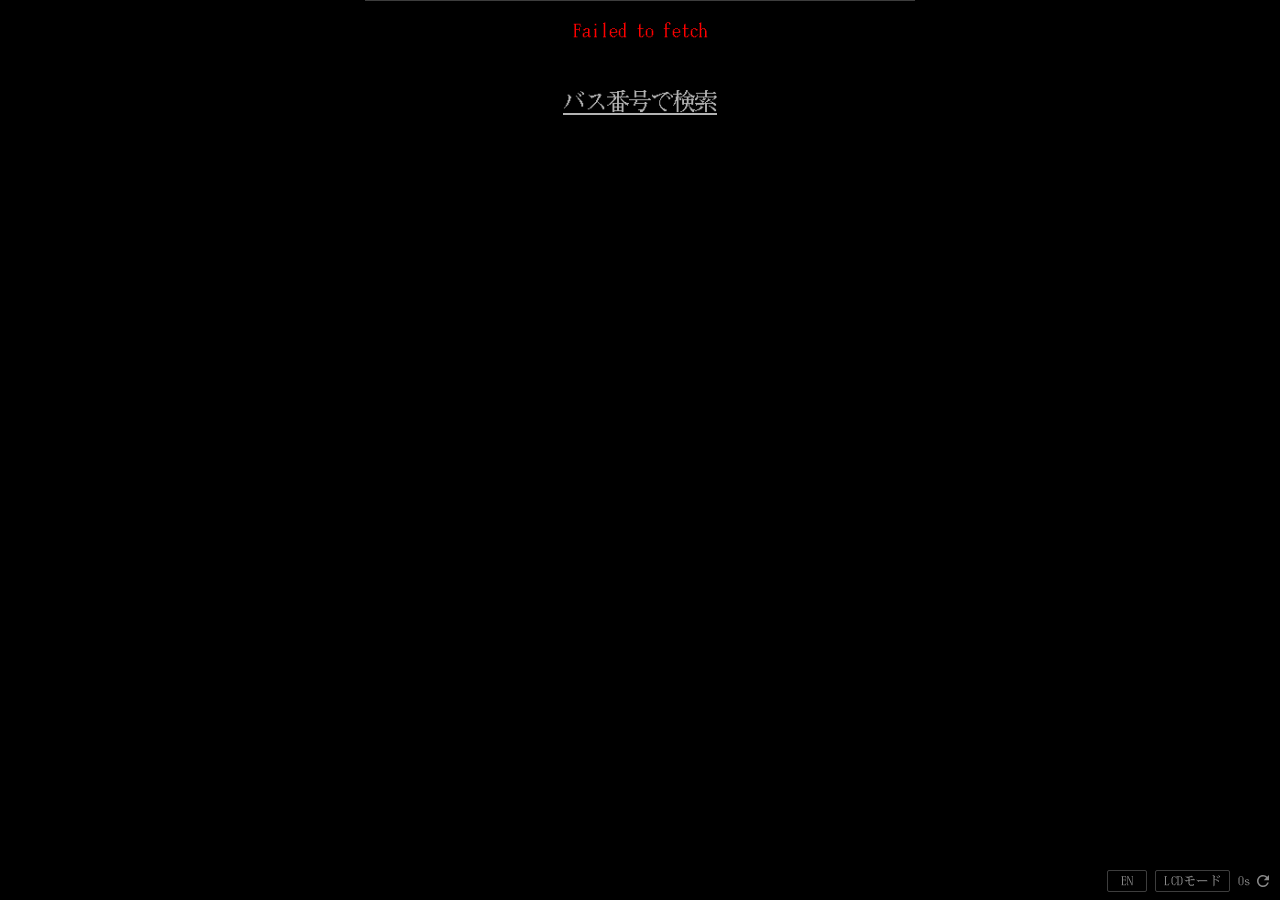
==== commit 23b10cfd: "Add English locale mode across the dashboard. Introduce a shared locale module with EN/JA toggle, lo" ====
--- a/index.html
+++ b/index.html
@@ -1,5 +1,5 @@
 <!DOCTYPE html>
-<html lang="ja" data-max-etas="6">
+<html lang="ja" data-max-etas="6" data-page-title="app.title">
 <head>
   <meta charset="UTF-8">
   <meta name="viewport" content="width=device-width, initial-scale=1.0, viewport-fit=cover">
@@ -8,6 +8,11 @@
   <script>
     (function () {
       try {
+        var l = localStorage.getItem('homedashboard-locale');
+        if (l === 'en' || l === 'ja') {
+          document.documentElement.lang = l;
+          document.documentElement.dataset.locale = l;
+        }
         var t = localStorage.getItem('homedashboard-theme');
         if (t === 'lcd' || t === 'dark') {
           document.documentElement.dataset.theme = t;
@@ -31,7 +36,7 @@
   <section id="weather-section" class="weather-section" aria-live="polite"></section>
 
   <div id="location-prompt" class="location-prompt" hidden>
-    <button id="location-prompt-btn" type="button" class="location-prompt-btn">
+    <button id="location-prompt-btn" type="button" class="location-prompt-btn" data-i18n="location.prompt">
       近くの停留所を表示（位置情報を許可）
     </button>
   </div>
@@ -39,15 +44,16 @@
   <main id="groups" class="groups" aria-live="polite"></main>
 
   <div class="route-search-bar">
-    <a href="search.html" class="route-search-open-btn">
+    <a href="search.html" class="route-search-open-btn" data-i18n="search.open">
       バス番号で検索
     </a>
   </div>
 
   <footer class="refresh-bar">
+    <button id="locale-btn" type="button" class="theme-btn" aria-pressed="false">EN</button>
     <button id="theme-btn" type="button" class="theme-btn" aria-pressed="false">LCD</button>
     <span id="refresh-timer" class="refresh-timer">0s</span>
-    <button id="refresh-btn" class="refresh-btn" type="button" aria-label="更新">
+    <button id="refresh-btn" class="refresh-btn" type="button" data-i18n-aria="refresh">
       <svg width="18" height="18" viewBox="0 0 24 24" fill="currentColor" aria-hidden="true">
         <path d="M17.65 6.35A7.958 7.958 0 0 0 12 4c-4.42 0-7.99 3.58-7.99 8s3.57 8 7.99 8c3.73 0 6.84-2.55 7.73-6h-2.08A5.99 5.99 0 0 1 12 18c-3.31 0-6-2.69-6-6s2.69-6 6-6c1.66 0 3.14.69 4.22 1.78L13 11h7V4l-2.35 2.35z"/>
       </svg>
--- a/css/style.css
+++ b/css/style.css
@@ -401,6 +401,10 @@
 
 .col-route { width: 50px; }
 .col-express { width: 46px; }
+
+html[data-locale="en"] .col-express {
+  width: 52px;
+}
 .col-time { width: 86px; }
 .col-mins { width: 26px; }
 .col-remark { width: 5.5em; min-width: 88px; }
@@ -411,19 +415,33 @@
 }
 
 .eta-table td.express-cell {
-  position: relative;
-  padding: 1px 0;
-  font-size: 20px;
+  padding: 1px 2px;
+  vertical-align: middle;
 }
 
 .express-badge {
-  position: absolute;
-  inset: 1px 0;
-  display: flex;
-  align-items: center;
-  justify-content: center;
+  display: block;
+  width: 100%;
   color: var(--badge-fg);
+  line-height: 1.1;
+  text-align: center;
+  font-size: 18px;
+  white-space: nowrap;
+  overflow: hidden;
+  text-overflow: ellipsis;
+}
+
+html[data-locale="en"] .express-badge {
+  font-size: clamp(8px, 2.4vw, 10px);
   line-height: 1.15;
+  white-space: normal;
+  word-break: break-word;
+  overflow-wrap: anywhere;
+  text-wrap: balance;
+  display: -webkit-box;
+  -webkit-box-orient: vertical;
+  -webkit-line-clamp: 2;
+  text-overflow: unset;
 }
 
 .eta-time {
@@ -531,6 +549,10 @@
   pointer-events: none;
 }
 
+.refresh-bar .theme-btn {
+  pointer-events: auto;
+}
+
 .build-stamp {
   position: fixed;
   left: 8px;
@@ -548,6 +570,7 @@
   color: var(--white-54);
   font-variant-numeric: tabular-nums;
   pointer-events: none;
+  margin-right: -4px;
 }
 
 .refresh-btn {
@@ -780,19 +803,30 @@
   background: rgba(0, 0, 0, 0.06);
 }
 
-/* Bus route detail page — content fills to screen bottom; safe area is scroll padding only */
-.bus-detail-page {
-  display: flex;
-  flex-direction: column;
-  height: 100dvh;
-  overflow: hidden;
+/* Bus route detail page — document scroll + sticky header/map (index safe-area model) */
+body.bus-detail-page {
   padding-top: 0;
-  padding-bottom: 0;
+  --bus-detail-top-height: 0px;
+}
+
+.bus-detail-page .bus-stop {
+  scroll-margin-top: calc(var(--bus-detail-top-height) + 0.5rem);
+}
+
+.bus-detail-top {
+  position: sticky;
+  top: 0;
+  z-index: 2;
+  background: var(--bg);
+}
+
+html[data-theme="lcd"] .bus-detail-top {
+  background: var(--bg-base);
 }
 
 .bus-detail-header {
-  flex-shrink: 0;
   width: 100%;
+  padding-top: var(--safe-top);
   border-bottom: 1px solid var(--border);
 }
 
@@ -836,7 +870,6 @@
 
 .bus-map-wrap {
   position: relative;
-  flex-shrink: 0;
   width: 100%;
   z-index: 1;
   border-bottom: 1px solid var(--border);
@@ -892,16 +925,8 @@
   color: var(--white-70);
 }
 
-.bus-stops {
-  flex: 1;
-  min-height: 0;
-  width: 100%;
-  overflow-y: auto;
-  -webkit-overflow-scrolling: touch;
-  overscroll-behavior: contain;
-  display: flex;
-  flex-direction: column;
-  padding-bottom: calc(40px + var(--safe-bottom));
+body.bus-detail-page .bus-stop:last-child {
+  border-bottom: none;
 }
 
 .bus-stop {
@@ -1478,6 +1503,11 @@
   --route-search-bottom-pad: calc(var(--safe-bottom) + var(--route-search-viewport-bottom));
 }
 
+body.route-search-page .refresh-bar {
+  bottom: calc(var(--route-search-keyboard-height) + var(--route-search-viewport-bottom));
+  z-index: 11;
+}
+
 .route-search-page .route-search-header {
   flex-shrink: 0;
   border-bottom: 1px solid var(--border);
@@ -1740,8 +1770,7 @@
   .groups,
   .route-search-page .route-search-header,
   .route-search-main,
-  .bus-detail-page .bus-detail-header,
-  .bus-detail-page .bus-map-wrap,
+  .bus-detail-page .bus-detail-top,
   .bus-detail-page .bus-stops {
     width: 100%;
     max-width: var(--app-max-width);
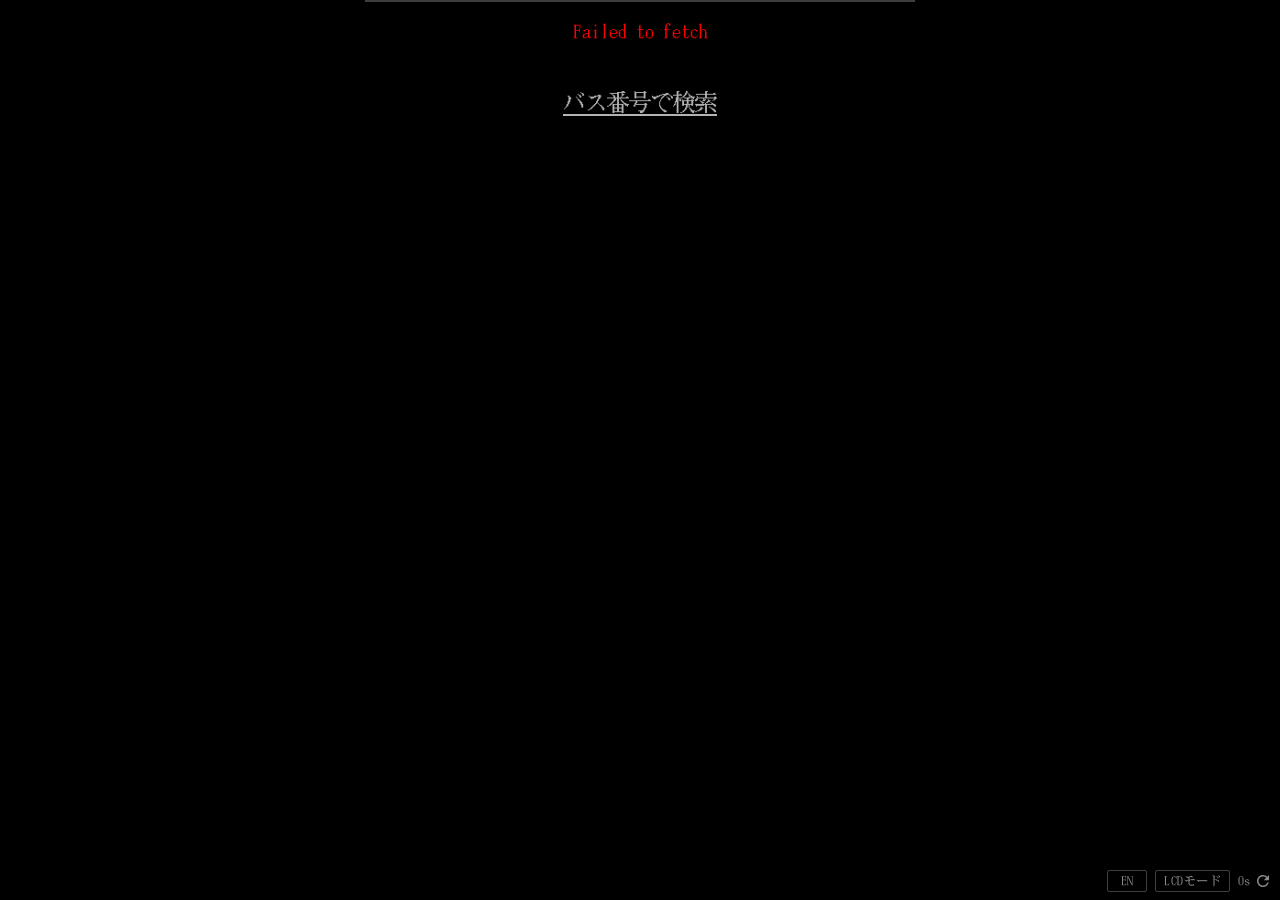
==== commit 5bdfcae2: "Add 260X traffic section with map and unify theme color tokens. Show drive times, corridor congestio" ====
--- a/index.html
+++ b/index.html
@@ -34,6 +34,7 @@
 </head>
 <body>
   <section id="weather-section" class="weather-section" aria-live="polite"></section>
+  <section id="traffic-section" class="traffic-section" aria-live="polite"></section>
 
   <div id="location-prompt" class="location-prompt" hidden>
     <button id="location-prompt-btn" type="button" class="location-prompt-btn" data-i18n="location.prompt">
--- a/css/style.css
+++ b/css/style.css
@@ -33,39 +33,52 @@
   --nwfb: #ffff00;
   --socif: #00d4ff;
   --scheduled: #1e64ff;
-  --error: #ff0000;
+  --error: var(--kmb);
   --eta-normal: #ffff80;
   --dest: #f67f02;
   --badge-fg: #000;
-  --badge-kmb-express: rgba(255, 0, 0, 0.63);
-  --badge-kmb-local: rgba(0, 0, 255, 0.63);
-  --badge-mtr: rgba(0, 0, 255, 0.63);
-  --badge-gmb: rgba(0, 255, 0, 0.63);
-  --badge-socif: rgba(0, 212, 255, 0.63);
-  --badge-nwfb: rgba(255, 255, 0, 0.63);
-  --badge-airport: rgba(246, 127, 2, 0.63);
-  --loc-prompt-bg: rgba(30, 100, 255, 0.12);
-  --loc-prompt-border: rgba(30, 100, 255, 0.45);
-  --loc-prompt-btn-bg: rgba(30, 100, 255, 0.2);
-  --loc-prompt-btn-bg-active: rgba(30, 100, 255, 0.32);
-  --on-accent: #fff;
-  --stop-current-fill: #1e64ff;
+  --badge-kmb-express: color-mix(in srgb, var(--kmb) 63%, transparent);
+  --badge-kmb-local: color-mix(in srgb, var(--mtr) 63%, transparent);
+  --badge-mtr: color-mix(in srgb, var(--mtr) 63%, transparent);
+  --badge-gmb: color-mix(in srgb, var(--gmb) 63%, transparent);
+  --badge-socif: color-mix(in srgb, var(--socif) 63%, transparent);
+  --badge-nwfb: color-mix(in srgb, var(--nwfb) 63%, transparent);
+  --badge-airport: color-mix(in srgb, var(--dest) 63%, transparent);
+  --loc-prompt-bg: color-mix(in srgb, var(--scheduled) 12%, transparent);
+  --loc-prompt-border: color-mix(in srgb, var(--scheduled) 45%, transparent);
+  --loc-prompt-btn-bg: color-mix(in srgb, var(--scheduled) 20%, transparent);
+  --loc-prompt-btn-bg-active: color-mix(in srgb, var(--scheduled) 32%, transparent);
+  --on-accent: var(--white);
+  --stop-current-fill: var(--scheduled);
   --stop-current-edge: #4d9fff;
-  --stop-current-row-bg: rgba(30, 100, 255, 0.15);
+  --stop-current-row-bg: color-mix(in srgb, var(--scheduled) 15%, transparent);
   --stop-proximity-fill: #00a040;
   --stop-proximity-edge: #4dff80;
-  --stop-proximity-row-bg: rgba(0, 200, 80, 0.1);
-  --stop-proximity-row-bg-soft: rgba(0, 200, 80, 0.08);
+  --stop-proximity-row-bg: color-mix(in srgb, var(--stop-proximity-fill) 10%, transparent);
+  --stop-proximity-row-bg-soft: color-mix(in srgb, var(--stop-proximity-fill) 8%, transparent);
   --marker-default-fill: rgba(80, 80, 80, 0.9);
-  --marker-default-edge: rgba(255, 255, 255, 0.5);
-  --stop-num-default-fill: rgba(255, 255, 255, 0.12);
-  --stop-num-default-edge: rgba(255, 255, 255, 0.35);
+  --marker-default-edge: color-mix(in srgb, var(--white) 50%, transparent);
+  --stop-num-default-fill: var(--surface-strong);
+  --stop-num-default-edge: color-mix(in srgb, var(--white) 35%, transparent);
   --tooltip-bg: rgba(0, 0, 0, 0.85);
-  --tooltip-fg: #fff;
-  --tooltip-arrow: rgba(0, 0, 0, 0.85);
+  --tooltip-fg: var(--white);
+  --tooltip-arrow: var(--tooltip-bg);
   --chip-on-dark-bg: rgba(0, 0, 0, 0.82);
-  --map-control-bg: rgba(0, 0, 0, 0.72);
-  --map-control-fg: #fff;
+  --map-control-bg: var(--overlay-strong);
+  --map-control-fg: var(--white);
+  --traffic-good: #3ddc84;
+  --traffic-moderate: #e0b84a;
+  --traffic-good-fill: #3ddc84;
+  --traffic-moderate-fill: #e0b84a;
+  --timetable-accent: #ffde59;
+  --timetable-accent-soft: color-mix(in srgb, var(--timetable-accent) 12%, transparent);
+  --timetable-accent-border: var(--timetable-accent);
+  --overlay: rgba(0, 0, 0, 0.55);
+  --overlay-strong: rgba(0, 0, 0, 0.72);
+  --shadow: rgba(0, 0, 0, 0.45);
+  --map-canvas: #1a1a1a;
+  --eta-chip-bg: #c0c000;
+  --error-muted: #ff8080;
 }
 
 html[data-theme="lcd"] {
@@ -86,36 +99,64 @@
   --error: #7a2020;
   --eta-normal: #1a4a28;
   --dest: #5a4018;
-  --badge-fg: #1c261a;
-  --badge-kmb-express: rgba(120, 28, 28, 0.4);
-  --badge-kmb-local: rgba(26, 64, 144, 0.35);
-  --badge-mtr: rgba(26, 64, 144, 0.35);
-  --badge-gmb: rgba(15, 96, 32, 0.38);
-  --badge-socif: rgba(10, 88, 112, 0.35);
-  --badge-nwfb: rgba(92, 86, 0, 0.38);
-  --badge-airport: rgba(90, 64, 24, 0.42);
+  --badge-fg: var(--white);
+  --badge-kmb-express: color-mix(in srgb, var(--kmb) 40%, transparent);
+  --badge-kmb-local: color-mix(in srgb, var(--scheduled) 35%, transparent);
+  --badge-mtr: color-mix(in srgb, var(--scheduled) 35%, transparent);
+  --badge-gmb: color-mix(in srgb, var(--gmb) 38%, transparent);
+  --badge-socif: color-mix(in srgb, var(--socif) 35%, transparent);
+  --badge-nwfb: color-mix(in srgb, var(--nwfb) 38%, transparent);
+  --badge-airport: color-mix(in srgb, var(--dest) 42%, transparent);
   --loc-prompt-bg: rgba(40, 72, 48, 0.18);
   --loc-prompt-border: rgba(40, 72, 48, 0.5);
   --loc-prompt-btn-bg: rgba(50, 80, 55, 0.22);
   --loc-prompt-btn-bg-active: rgba(50, 80, 55, 0.34);
   --on-accent: #e8f0e2;
-  --stop-current-fill: #1a4080;
+  --stop-current-fill: var(--scheduled);
   --stop-current-edge: #0c2860;
-  --stop-current-row-bg: rgba(26, 64, 128, 0.2);
-  --stop-proximity-fill: #0f6020;
+  --stop-current-row-bg: color-mix(in srgb, var(--scheduled) 20%, transparent);
+  --stop-proximity-fill: var(--gmb);
   --stop-proximity-edge: #084018;
-  --stop-proximity-row-bg: rgba(15, 96, 32, 0.16);
-  --stop-proximity-row-bg-soft: rgba(15, 96, 32, 0.1);
+  --stop-proximity-row-bg: color-mix(in srgb, var(--gmb) 16%, transparent);
+  --stop-proximity-row-bg-soft: color-mix(in srgb, var(--gmb) 10%, transparent);
   --marker-default-fill: #d0dbc8;
   --marker-default-edge: #2e3c2c;
-  --stop-num-default-fill: rgba(255, 255, 255, 0.42);
-  --stop-num-default-edge: rgba(28, 38, 26, 0.5);
+  --stop-num-default-fill: color-mix(in srgb, #fff 42%, transparent);
+  --stop-num-default-edge: color-mix(in srgb, var(--white) 50%, transparent);
   --tooltip-bg: rgba(228, 236, 222, 0.96);
-  --tooltip-fg: #1c261a;
-  --tooltip-arrow: rgba(228, 236, 222, 0.96);
-  --chip-on-dark-bg: #1c261a;
-  --map-control-bg: rgba(28, 38, 26, 0.78);
-  --map-control-fg: #e8f0e2;
+  --tooltip-fg: var(--white);
+  --tooltip-arrow: var(--tooltip-bg);
+  --chip-on-dark-bg: var(--white);
+  --map-control-bg: color-mix(in srgb, var(--white) 78%, transparent);
+  --map-control-fg: var(--on-accent);
+  --traffic-good: #1a6b3c;
+  --traffic-moderate: #8a6a12;
+  --traffic-good-fill: #2d8a4e;
+  --traffic-moderate-fill: #b8860b;
+  --timetable-accent: var(--dest);
+  --timetable-accent-soft: color-mix(in srgb, var(--timetable-accent) 16%, transparent);
+  --timetable-accent-border: color-mix(in srgb, var(--timetable-accent) 55%, transparent);
+  --overlay: color-mix(in srgb, var(--white) 45%, transparent);
+  --overlay-strong: color-mix(in srgb, var(--white) 58%, transparent);
+  --shadow: color-mix(in srgb, var(--white) 28%, transparent);
+  --map-canvas: #c5d0bc;
+  --eta-chip-bg: #8a8010;
+  --error-muted: color-mix(in srgb, var(--error) 65%, var(--white));
+}
+
+/* Surfaces derived from --white so dark/LCD share one set of names */
+html[data-theme="dark"],
+html:not([data-theme]),
+html[data-theme="lcd"] {
+  --surface: color-mix(in srgb, var(--white) 8%, transparent);
+  --surface-soft: color-mix(in srgb, var(--white) 6%, transparent);
+  --surface-strong: color-mix(in srgb, var(--white) 12%, transparent);
+  --surface-stronger: color-mix(in srgb, var(--white) 16%, transparent);
+  --press: color-mix(in srgb, var(--white) 6%, transparent);
+  --timetable-row-bg: color-mix(in srgb, var(--white) 5%, transparent);
+  --scheduled-soft: color-mix(in srgb, var(--scheduled) 20%, transparent);
+  --error-soft: color-mix(in srgb, var(--error) 15%, transparent);
+  --scheduled-ring: color-mix(in srgb, var(--scheduled) 35%, transparent);
 }
 
 html {
@@ -441,6 +482,7 @@
   display: -webkit-box;
   -webkit-box-orient: vertical;
   -webkit-line-clamp: 2;
+  line-clamp: 2;
   text-overflow: unset;
 }
 
@@ -611,12 +653,12 @@
 
 .theme-btn:active {
   color: var(--white-70);
-  background: rgba(127, 127, 127, 0.12);
+  background: var(--surface-strong);
 }
 
 html[data-theme="lcd"] .theme-btn {
   border-radius: 0;
-  box-shadow: inset 0 1px 0 rgba(255, 255, 255, 0.25);
+  box-shadow: inset 0 1px 0 color-mix(in srgb, #fff 25%, transparent);
 }
 
 .refresh-btn.spinning svg {
@@ -790,17 +832,357 @@
   color: var(--white-70);
 }
 
+.traffic-section {
+  background: var(--bg);
+  border-bottom: 1px solid var(--border);
+}
+
+.traffic-section .group-title {
+  flex: 1 1 auto;
+  min-width: 0;
+  overflow: hidden;
+  text-overflow: ellipsis;
+  white-space: nowrap;
+}
+
+.traffic-section .group-trailing {
+  flex: 0 0 auto;
+  justify-content: flex-end;
+}
+
+.traffic-preview {
+  font-size: 16px;
+  color: var(--white-38);
+  white-space: nowrap;
+  flex-shrink: 0;
+}
+
+.traffic-section.open .traffic-preview {
+  color: var(--white-54);
+}
+
+.traffic-preview-severe {
+  color: var(--error);
+}
+
+.traffic-section > .traffic-desc {
+  margin: 0;
+  padding: 0.35rem 1rem 0.5rem;
+  font-size: 16px;
+  color: var(--white-54);
+  line-height: 1.35;
+}
+
+.traffic-error {
+  padding: 1rem;
+}
+
+.traffic-leg {
+  padding: 0.65rem 1rem;
+  border-top: 1px solid var(--border);
+}
+
+.traffic-leg-btn {
+  display: block;
+  width: 100%;
+  margin: 0;
+  border: none;
+  border-top: 1px solid var(--border);
+  background: transparent;
+  color: inherit;
+  font: inherit;
+  text-align: left;
+  cursor: pointer;
+  -webkit-tap-highlight-color: transparent;
+  padding: 0.65rem 1rem;
+}
+
+.traffic-leg-btn:active {
+  background: var(--press);
+}
+
+.traffic-leg-map-hint {
+  color: var(--white-54);
+  text-decoration: underline;
+  text-underline-offset: 2px;
+}
+
+.traffic-leg-head {
+  display: flex;
+  align-items: baseline;
+  justify-content: space-between;
+  gap: 0.75rem;
+}
+
+.traffic-leg-label {
+  font-size: 16px;
+  color: var(--white-70);
+}
+
+.traffic-leg-eta {
+  font-size: 24px;
+  font-variant-numeric: tabular-nums;
+  color: var(--white);
+}
+
+.traffic-leg-meta {
+  display: flex;
+  flex-wrap: wrap;
+  gap: 0.35rem 0.85rem;
+  margin-top: 0.25rem;
+  font-size: 14px;
+  color: var(--white-38);
+}
+
+.traffic-level-good {
+  color: var(--traffic-good);
+}
+
+.traffic-level-moderate {
+  color: var(--traffic-moderate);
+}
+
+.traffic-level-bad {
+  color: var(--error);
+}
+
+.traffic-level-unknown {
+  color: var(--white-38);
+}
+
+.traffic-details {
+  padding: 0.55rem 1rem 0.35rem;
+  border-top: 1px solid var(--border);
+}
+
+.traffic-detail-label {
+  font-size: 14px;
+  color: var(--white-54);
+  margin-bottom: 0.4rem;
+}
+
+.traffic-cong-bar {
+  display: flex;
+  height: 8px;
+  border-radius: 2px;
+  overflow: hidden;
+  background: var(--border);
+}
+
+.traffic-cong-good {
+  background: var(--traffic-good-fill);
+}
+
+.traffic-cong-moderate {
+  background: var(--traffic-moderate-fill);
+}
+
+.traffic-cong-bad {
+  background: var(--error);
+}
+
+.traffic-cong-legend {
+  display: flex;
+  flex-wrap: wrap;
+  gap: 0.35rem 0.85rem;
+  margin-top: 0.4rem;
+  font-size: 13px;
+}
+
+.traffic-note {
+  margin: 0;
+  font-size: 14px;
+  color: var(--white-38);
+}
+
+.traffic-note-pad {
+  padding: 0.55rem 1rem 0;
+}
+
+.traffic-news-list {
+  margin: 0;
+  padding-left: 1.1rem;
+  font-size: 14px;
+  color: var(--white-54);
+  line-height: 1.4;
+}
+
+.traffic-news-list li + li {
+  margin-top: 0.35rem;
+}
+
+.traffic-source {
+  margin: 0;
+  padding: 0.55rem 1rem 0.85rem;
+  font-size: 12px;
+  color: var(--white-38);
+}
+
+.traffic-map-dialog {
+  width: min(100vw - 1rem, 560px);
+  max-width: 100%;
+  height: min(92vh, 820px);
+  max-height: 92vh;
+  margin: auto;
+  padding: 0;
+  border: 1px solid var(--border);
+  border-radius: 12px;
+  background: var(--bg);
+  color: var(--white);
+  overflow: hidden;
+}
+
+html[data-theme="lcd"] .traffic-map-dialog {
+  background: var(--bg-base);
+  box-shadow: 0 12px 40px var(--shadow);
+}
+
+.traffic-map-dialog::backdrop {
+  background: var(--overlay);
+}
+
+.traffic-map-sheet {
+  display: flex;
+  flex-direction: column;
+  height: 100%;
+  min-height: 0;
+  background: inherit;
+}
+
+.traffic-map-head {
+  display: flex;
+  align-items: flex-start;
+  gap: 0.75rem;
+  padding: 0.85rem 0.85rem 0.55rem 1rem;
+  border-bottom: 1px solid var(--border);
+  background: inherit;
+}
+
+.traffic-map-titles {
+  flex: 1;
+  min-width: 0;
+}
+
+.traffic-map-title {
+  margin: 0;
+  font-size: 20px;
+  font-weight: normal;
+  color: var(--white);
+}
+
+.traffic-map-sub {
+  margin: 0.2rem 0 0;
+  font-size: 13px;
+  color: var(--white-54);
+}
+
+.traffic-map-close {
+  flex-shrink: 0;
+  width: 40px;
+  height: 40px;
+  display: grid;
+  place-items: center;
+  border: none;
+  border-radius: 8px;
+  background: transparent;
+  color: var(--white-70);
+  cursor: pointer;
+}
+
+.traffic-map-close:active {
+  color: var(--white);
+  background: var(--surface);
+}
+
+.traffic-map-legend {
+  display: flex;
+  flex-wrap: wrap;
+  gap: 0.75rem;
+  padding: 0.45rem 1rem;
+  font-size: 13px;
+  border-bottom: 1px solid var(--border);
+  background: inherit;
+}
+
+.traffic-map {
+  flex: 1 1 auto;
+  min-height: 240px;
+  background: var(--map-canvas);
+}
+
+.traffic-map .leaflet-control-attribution {
+  font-size: 10px;
+  background: var(--map-control-bg);
+  color: var(--map-control-fg);
+}
+
+.traffic-map .leaflet-control-attribution a {
+  color: var(--map-control-fg);
+}
+
+.traffic-map-tooltip.leaflet-tooltip {
+  background: var(--tooltip-bg);
+  color: var(--tooltip-fg);
+  border: none;
+  box-shadow: none;
+  padding: 0.35rem 0.5rem;
+  font-size: 13px;
+}
+
+.traffic-map-tooltip.leaflet-tooltip::before {
+  border-top-color: var(--tooltip-arrow);
+}
+
+.traffic-map-status {
+  padding: 0.4rem 1rem;
+  font-size: 13px;
+  color: var(--white-54);
+  border-top: 1px solid var(--border);
+  background: inherit;
+}
+
+.traffic-map-hotspots {
+  margin: 0;
+  padding: 0.35rem 1rem 0.85rem;
+  list-style: none;
+  max-height: 28%;
+  overflow: auto;
+  font-size: 14px;
+  color: var(--white-70);
+  background: inherit;
+}
+
+.traffic-map-hotspots li {
+  display: flex;
+  justify-content: space-between;
+  gap: 0.75rem;
+  padding: 0.25rem 0;
+  border-top: 1px solid var(--border);
+}
+
+.traffic-map-hotspots li:first-child {
+  border-top: none;
+}
+
+.traffic-map-hotspot-name {
+  min-width: 0;
+  overflow: hidden;
+  text-overflow: ellipsis;
+  white-space: nowrap;
+}
+
+.traffic-map-hotspot-id,
+.traffic-map-hotspot-empty {
+  color: var(--white-38);
+}
+
 .eta-row-clickable {
   cursor: pointer;
   -webkit-tap-highlight-color: transparent;
 }
 
 .eta-row-clickable:active {
-  background: rgba(255, 255, 255, 0.06);
-}
-
-html[data-theme="lcd"] .eta-row-clickable:active {
-  background: rgba(0, 0, 0, 0.06);
+  background: var(--press);
 }
 
 /* Bus route detail page — document scroll + sticky header/map (index safe-area model) */
@@ -897,13 +1279,13 @@
   border-radius: 50%;
   background: var(--map-control-bg);
   color: var(--map-control-fg);
-  box-shadow: 0 1px 4px rgba(0, 0, 0, 0.45);
+  box-shadow: 0 1px 4px var(--shadow);
   cursor: pointer;
   -webkit-tap-highlight-color: transparent;
 }
 
 .bus-map-locate-btn:active {
-  background: rgba(40, 40, 40, 0.92);
+  background: var(--chip-on-dark-bg);
 }
 
 .bus-map-locate-btn:disabled {
@@ -912,7 +1294,7 @@
 }
 
 .bus-map .leaflet-control-attribution {
-  background: rgba(0, 0, 0, 0.65);
+  background: var(--map-control-bg);
   color: var(--white-54);
 }
 
@@ -1064,7 +1446,7 @@
 }
 
 .bus-timetable-dialog::backdrop {
-  background: rgba(0, 0, 0, 0.72);
+  background: var(--overlay-strong);
 }
 
 .bus-timetable-sheet {
@@ -1083,7 +1465,11 @@
   border-radius: 14px;
   background: var(--bg);
   overflow: hidden;
-  box-shadow: 0 -10px 40px rgba(0, 0, 0, 0.45);
+  box-shadow: 0 -10px 40px var(--shadow);
+}
+
+html[data-theme="lcd"] .bus-timetable-sheet {
+  background: var(--bg-base);
 }
 
 .bus-timetable-panel-head {
@@ -1125,14 +1511,14 @@
   padding: 0;
   border: none;
   border-radius: 50%;
-  background: rgba(255, 255, 255, 0.08);
+  background: var(--surface);
   color: var(--white-70);
   cursor: pointer;
   -webkit-tap-highlight-color: transparent;
 }
 
 .bus-timetable-close:active {
-  background: rgba(255, 255, 255, 0.16);
+  background: var(--surface-stronger);
   color: var(--white);
 }
 
@@ -1155,7 +1541,7 @@
   margin: 0 0 0.55rem;
   font-size: 15px;
   font-weight: normal;
-  color: #ffde59;
+  color: var(--timetable-accent);
 }
 
 .bus-timetable-subsection-title {
@@ -1180,17 +1566,17 @@
   gap: 0.75rem;
   padding: 0.4rem 0.5rem;
   border-radius: 8px;
-  background: rgba(255, 255, 255, 0.05);
+  background: var(--timetable-row-bg);
   font-size: 14px;
 }
 
 .bus-timetable-row--current {
-  background: rgba(255, 222, 89, 0.12);
-  box-shadow: inset 0 0 0 1px #ffde59;
+  background: var(--timetable-accent-soft);
+  box-shadow: inset 0 0 0 1px var(--timetable-accent-border);
 }
 
 .bus-timetable-row--current .bus-timetable-range {
-  color: #ffde59;
+  color: var(--timetable-accent);
 }
 
 .bus-timetable-range {
@@ -1199,7 +1585,7 @@
 }
 
 .bus-timetable-headway {
-  color: #ffde59;
+  color: var(--timetable-accent);
   font-variant-numeric: tabular-nums;
 }
 
@@ -1260,19 +1646,19 @@
   margin-top: 0.35rem;
   padding: 0.5rem 0.65rem;
   border-radius: 8px;
-  border: 1px solid rgba(255, 255, 255, 0.2);
-  background: rgba(255, 255, 255, 0.08);
+  border: 1px solid var(--border);
+  background: var(--surface);
   font-size: 14px;
 }
 
 .bus-eta-item.eta-scheduled {
   border-color: var(--scheduled);
-  background: rgba(30, 100, 255, 0.2);
+  background: var(--scheduled-soft);
 }
 
 .bus-eta-item.eta-error {
   border-color: var(--error);
-  background: rgba(255, 0, 0, 0.15);
+  background: var(--error-soft);
 }
 
 .bus-eta-mins {
@@ -1280,8 +1666,8 @@
   min-width: 50px;
   padding: 0.2rem 0.4rem;
   border-radius: 6px;
-  background: #c0c000;
-  color: #000;
+  background: var(--eta-chip-bg);
+  color: var(--badge-fg);
   font-size: 16px;
   font-weight: bold;
   text-align: center;
@@ -1304,24 +1690,31 @@
 }
 
 .bus-eta-item.eta-error .bus-eta-remark {
-  color: #ff8080;
+  color: var(--error-muted);
 }
 
 .bus-eta-location {
   flex: 1;
   min-width: 0;
+  overflow: hidden;
   color: var(--white-70);
   font-size: 12px;
+}
+
+.bus-eta-location-scroll {
+  display: inline-block;
   white-space: nowrap;
-  overflow: hidden;
-  text-overflow: ellipsis;
+}
+
+.bus-eta-location-scroll.scroll {
+  animation: dest-bounce 6s ease-in-out infinite;
 }
 
 .bus-eta-stops-left {
   flex-shrink: 0;
   padding: 0.1rem 0.35rem;
   border-radius: 4px;
-  background: rgba(255, 255, 255, 0.12);
+  background: var(--surface-strong);
   color: var(--white-54);
   font-size: 11px;
   font-variant-numeric: tabular-nums;
@@ -1344,9 +1737,9 @@
   width: 14px;
   height: 14px;
   border-radius: 50%;
-  background: #1e64ff;
+  background: var(--scheduled);
   border: 2px solid var(--white);
-  box-shadow: 0 0 0 4px rgba(30, 100, 255, 0.35);
+  box-shadow: 0 0 0 4px var(--scheduled-ring);
 }
 
 .bus-vehicle-marker-wrap {
@@ -1359,7 +1752,7 @@
   display: block;
   width: 28px;
   height: 28px;
-  filter: drop-shadow(0 1px 3px rgba(0, 0, 0, 0.45));
+  filter: drop-shadow(0 1px 3px var(--shadow));
 }
 
 .bus-vehicle-icon {
@@ -1415,13 +1808,7 @@
   font-family: 'Hibiya24', serif;
   font-size: 12px;
   font-weight: bold;
-  box-shadow: 0 1px 4px rgba(0, 0, 0, 0.5);
-}
-
-html[data-theme="lcd"] .bus-marker {
-  box-shadow:
-    0 1px 3px rgba(28, 38, 26, 0.4),
-    0 0 0 1px rgba(255, 255, 255, 0.35);
+  box-shadow: 0 1px 4px var(--shadow);
 }
 
 .bus-marker-current {
@@ -1584,7 +1971,7 @@
 
 .route-search-result:active,
 .route-search-result--loading {
-  background: rgba(255, 255, 255, 0.06);
+  background: var(--press);
 }
 
 .route-search-result-id {
@@ -1636,7 +2023,7 @@
   flex-shrink: 0;
   padding: 0.1rem 0.35rem;
   border-radius: 4px;
-  background: rgba(255, 255, 0, 0.25);
+  background: color-mix(in srgb, var(--nwfb) 25%, transparent);
   color: var(--nwfb);
   font-size: 12px;
   line-height: 1.2;
@@ -1765,6 +2152,7 @@
 @media (min-width: 480px) {
   .page-nav,
   .weather-section,
+  .traffic-section,
   .route-search-bar,
   .location-prompt,
   .groups,
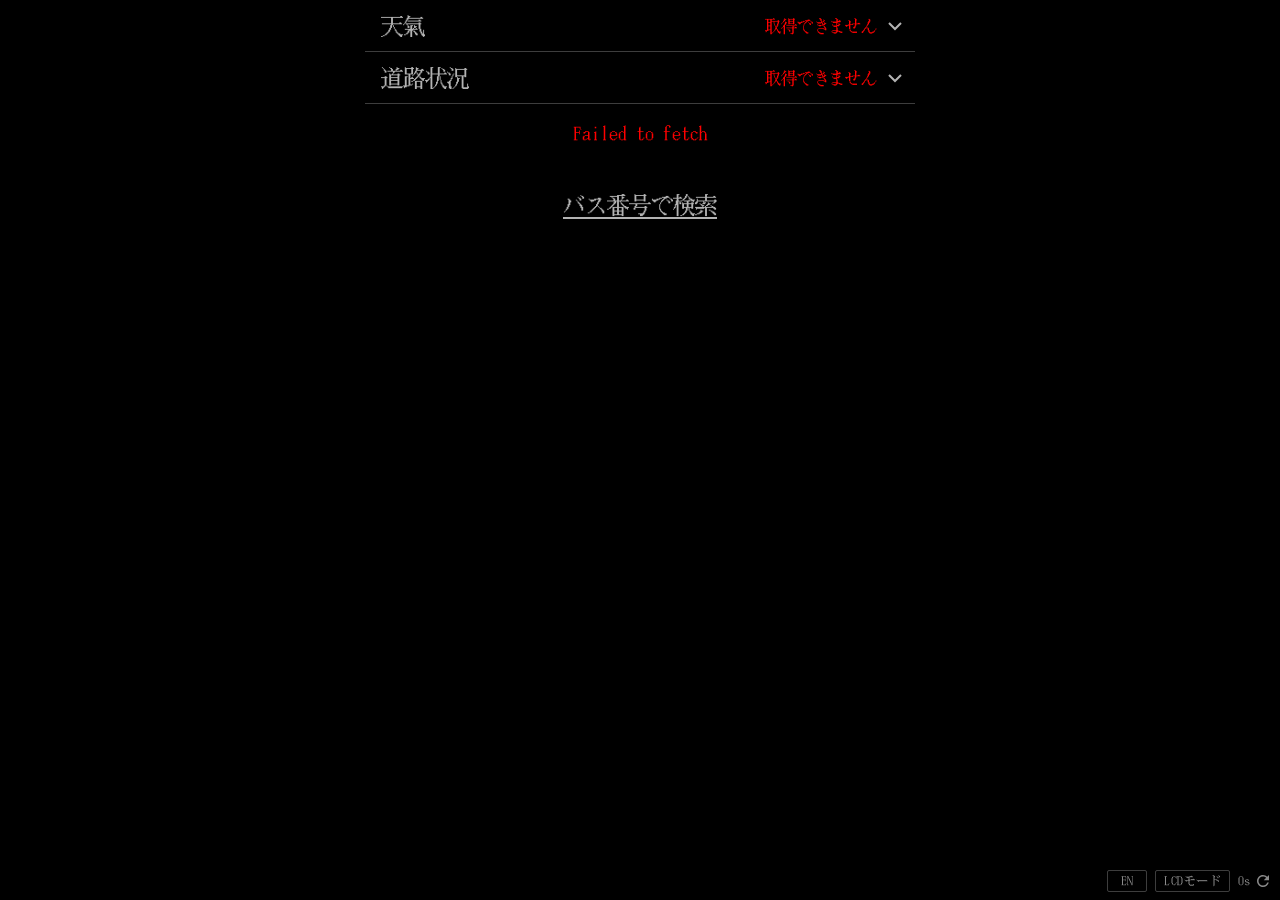
==== commit d4810300: "Paint the home shell sooner with a subset font and cached page loads. Co-authored-by: Cursor <cursor" ====
--- a/index.html
+++ b/index.html
@@ -23,13 +23,14 @@
     })();
   </script>
   <meta name="apple-mobile-web-app-capable" content="yes">
-  <meta name="apple-mobile-web-app-status-bar-style" content="black-translucent">
+  <meta name="apple-mobile-web-app-status-bar-style" content="black">
   <meta name="apple-mobile-web-app-title" content="ゴールドコースト">
   <meta name="mobile-web-app-capable" content="yes">
   <title>ゴールドコースト</title>
   <link rel="manifest" href="manifest.json">
   <link rel="icon" type="image/png" sizes="192x192" href="icons/icon-192.png">
   <link rel="apple-touch-icon" href="icons/apple-touch-icon.png">
+  <link rel="preload" href="fonts/Hibiya24.woff2" as="font" type="font/woff2" crossorigin>
   <link rel="stylesheet" href="css/style.css">
 </head>
 <body>
--- a/css/style.css
+++ b/css/style.css
@@ -1,6 +1,6 @@
 @font-face {
   font-family: 'Hibiya24';
-  src: url('../fonts/Hibiya24.ttf') format('truetype');
+  src: url('../fonts/Hibiya24.woff2') format('woff2');
   font-weight: normal;
   font-style: normal;
   font-display: swap;
@@ -331,6 +331,13 @@
   border-bottom: 1px solid var(--border);
 }
 
+/* First groups stay in normal layout (above the fold). Later closed groups
+   skip layout/paint until scrolled near or opened. */
+.groups .group:nth-child(n + 4):not(.open) {
+  content-visibility: auto;
+  contain-intrinsic-size: auto 100% auto 4.5rem;
+}
+
 .group-header {
   width: 100%;
   display: flex;
@@ -443,9 +450,6 @@
 .col-route { width: 50px; }
 .col-express { width: 46px; }
 
-html[data-locale="en"] .col-express {
-  width: 52px;
-}
 .col-time { width: 86px; }
 .col-mins { width: 26px; }
 .col-remark { width: 5.5em; min-width: 88px; }
@@ -472,18 +476,9 @@
   text-overflow: ellipsis;
 }
 
-html[data-locale="en"] .express-badge {
-  font-size: clamp(8px, 2.4vw, 10px);
-  line-height: 1.15;
-  white-space: normal;
-  word-break: break-word;
-  overflow-wrap: anywhere;
-  text-wrap: balance;
-  display: -webkit-box;
-  -webkit-box-orient: vertical;
-  -webkit-line-clamp: 2;
-  line-clamp: 2;
-  text-overflow: unset;
+html[data-locale="en"] .col-express,
+html[data-locale="en"] .express-cell {
+  display: none;
 }
 
 .eta-time {
